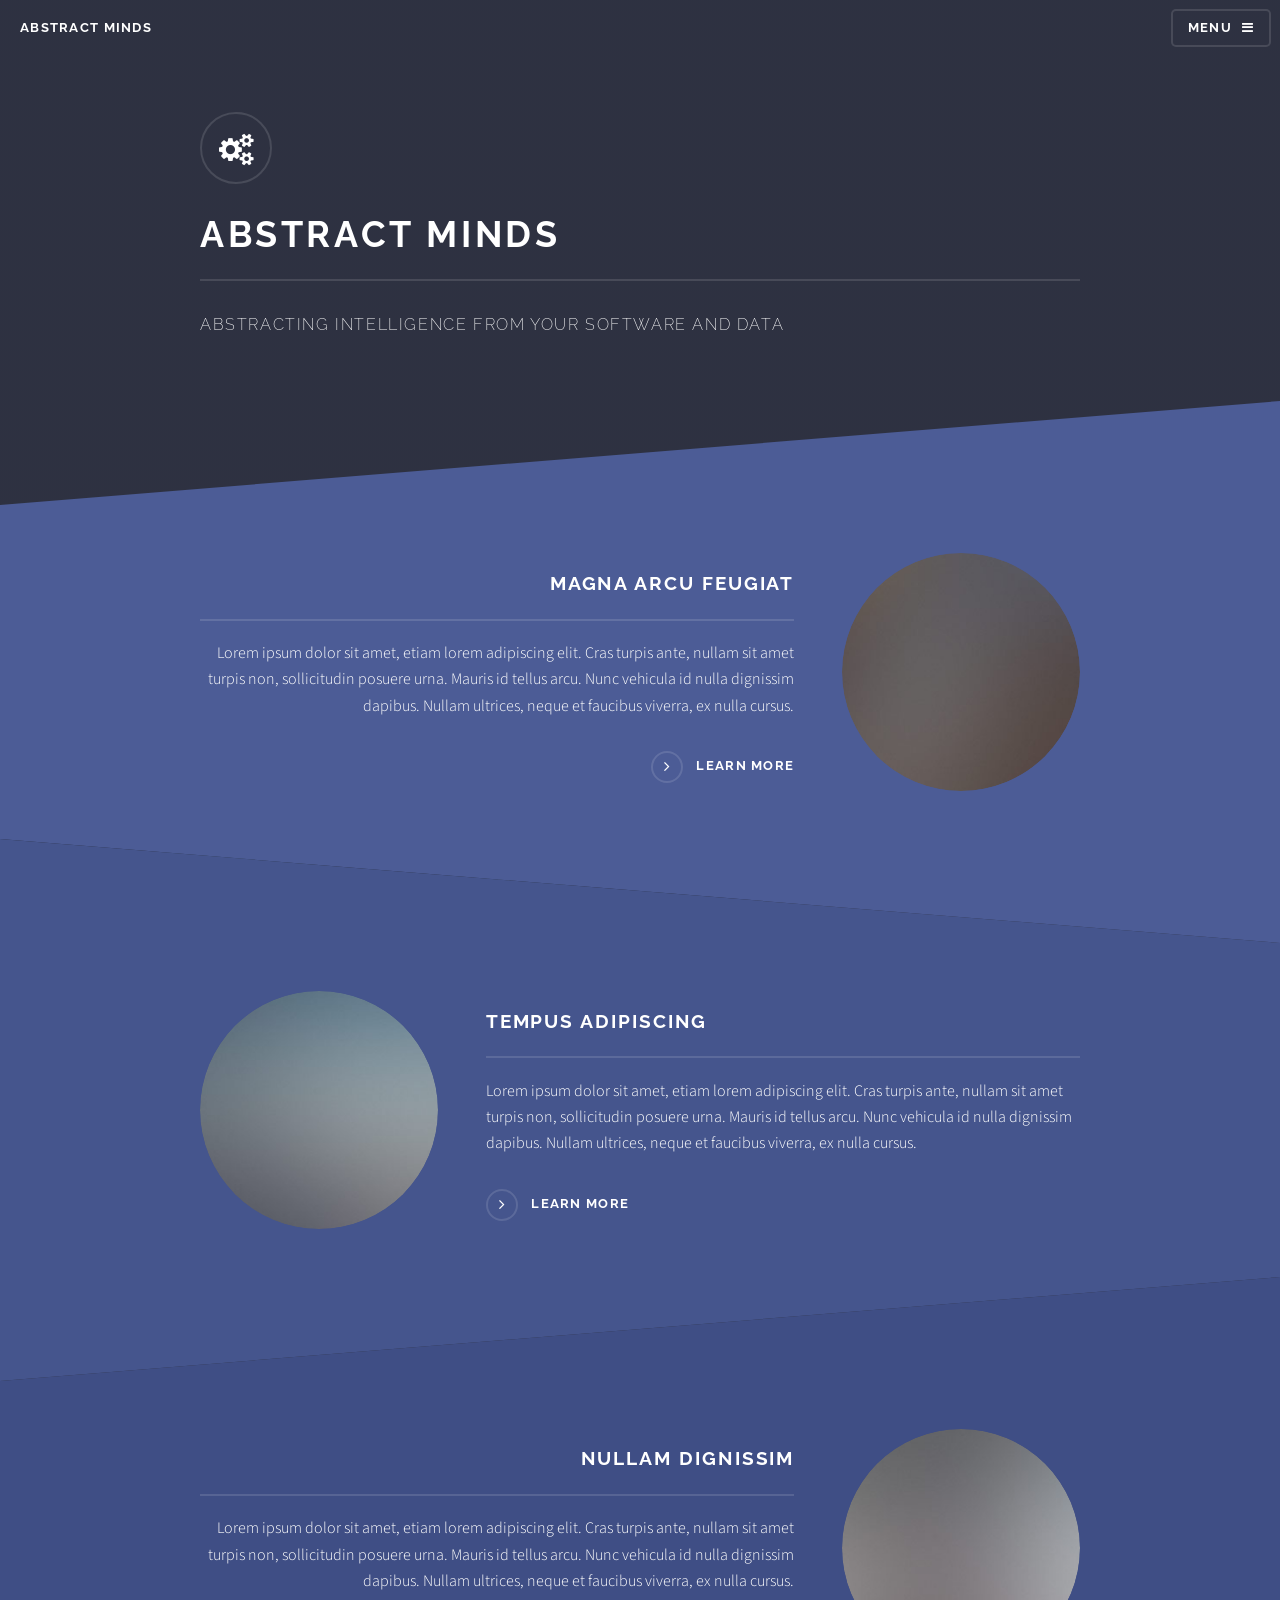
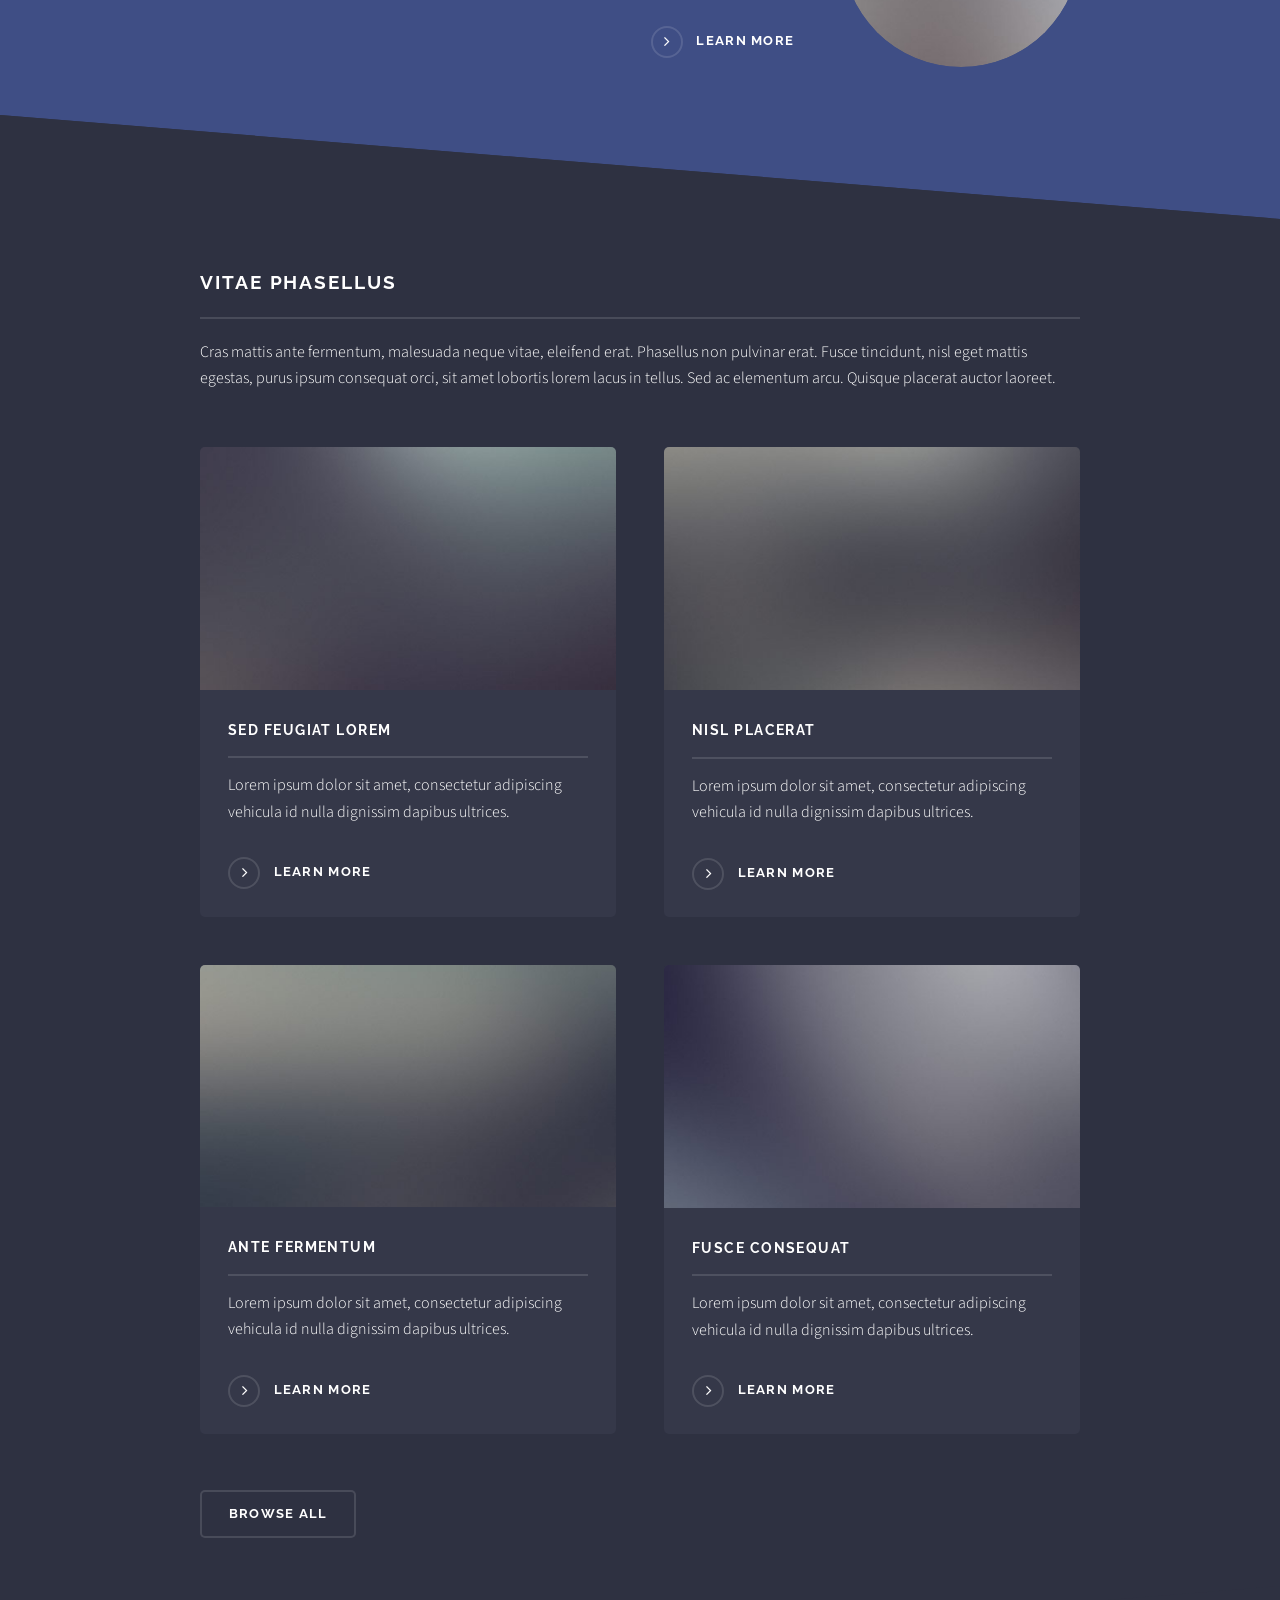
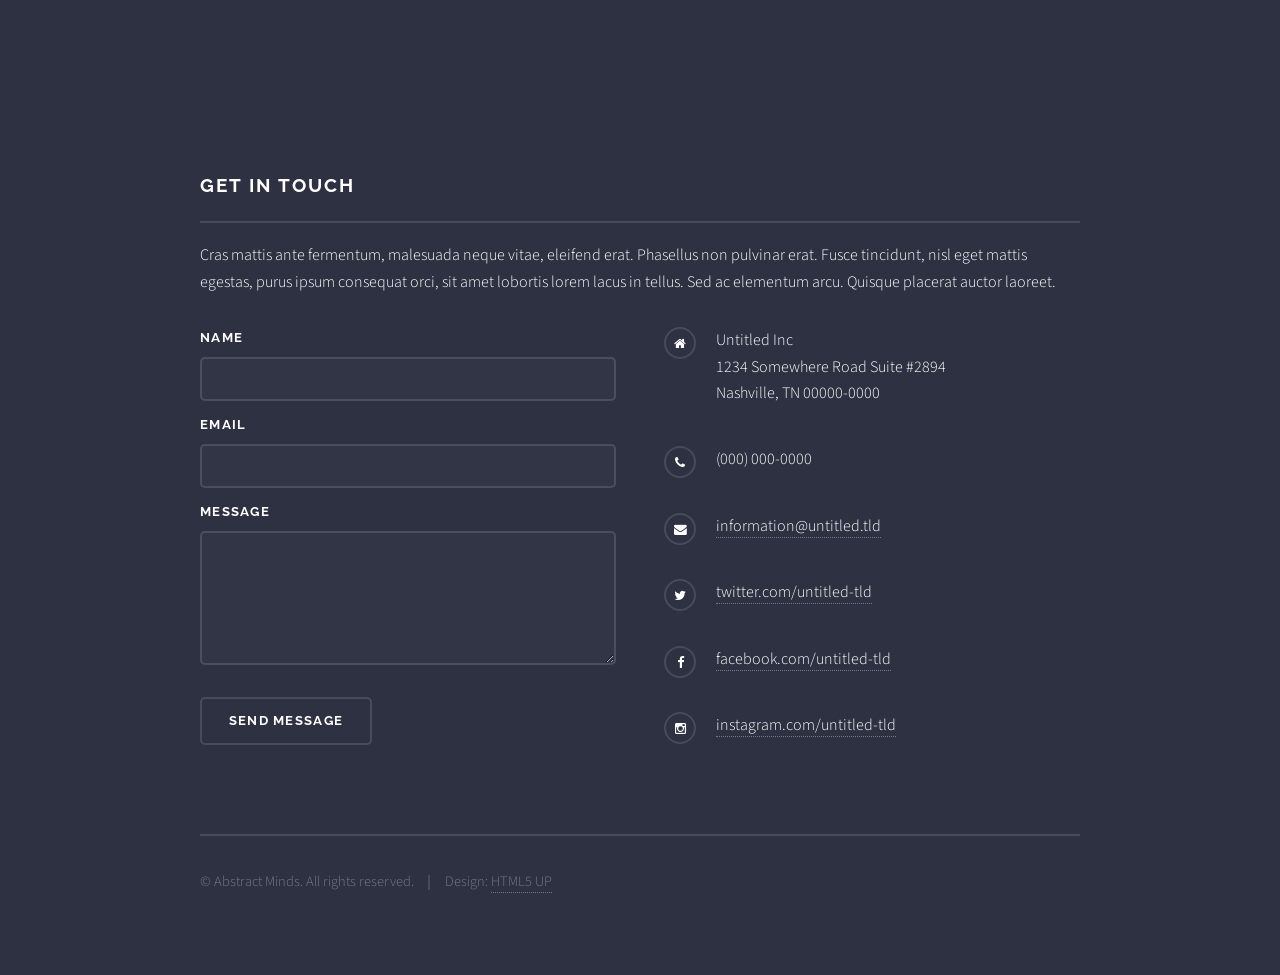
==== index.html @ 67e292e7 "Initial commit" ====
<!DOCTYPE HTML>
<html>
	<head>
		<title>Abstract Minds</title>
		<meta charset="utf-8" />
		<meta name="viewport" content="width=device-width, initial-scale=1" />
		<!--[if lte IE 8]><script src="assets/js/ie/html5shiv.js"></script><![endif]-->
		<link rel="stylesheet" href="assets/css/main.css" />
		<!--[if lte IE 9]><link rel="stylesheet" href="assets/css/ie9.css" /><![endif]-->
		<!--[if lte IE 8]><link rel="stylesheet" href="assets/css/ie8.css" /><![endif]-->
	</head>
	<body class="bg_neuro">

		<!-- Page Wrapper -->
			<div id="page-wrapper">

				<!-- Header -->
					<header id="header" class="alt">
						<h1><a href="index.html">Abstract Minds</a></h1>
						<nav>
							<a href="#menu">Menu</a>
						</nav>
					</header>

				<!-- Menu -->
					<nav id="menu">
						<div class="inner">
							<h2>Menu</h2>
							<ul class="links">
								<li><a href="index.html">Home</a></li>
								<li><a href="generic.html">Generic</a></li>
								<li><a href="elements.html">Elements</a></li>
								<li><a href="#">Log In</a></li>
								<li><a href="#">Sign Up</a></li>
							</ul>
							<a href="#" class="close">Close</a>
						</div>
					</nav>

				<!-- Banner -->
					<section id="banner">
						<div class="inner">
							<div class="logo"><span class="icon fa-cogs"></span></div>
							<h2>Abstract Minds</h2>
							<p>Abstracting intelligence from your software and data</a></p>
						</div>
					</section>

				<!-- Wrapper -->
					<section id="wrapper">

						<!-- One -->
							<section id="one" class="wrapper spotlight style1">
								<div class="inner">
									<a href="#" class="image"><img src="images/pic01.jpg" alt="" /></a>
									<div class="content">
										<h2 class="major">Magna arcu feugiat</h2>
										<p>Lorem ipsum dolor sit amet, etiam lorem adipiscing elit. Cras turpis ante, nullam sit amet turpis non, sollicitudin posuere urna. Mauris id tellus arcu. Nunc vehicula id nulla dignissim dapibus. Nullam ultrices, neque et faucibus viverra, ex nulla cursus.</p>
										<a href="#" class="special">Learn more</a>
									</div>
								</div>
							</section>

						<!-- Two -->
							<section id="two" class="wrapper alt spotlight style2">
								<div class="inner">
									<a href="#" class="image"><img src="images/pic02.jpg" alt="" /></a>
									<div class="content">
										<h2 class="major">Tempus adipiscing</h2>
										<p>Lorem ipsum dolor sit amet, etiam lorem adipiscing elit. Cras turpis ante, nullam sit amet turpis non, sollicitudin posuere urna. Mauris id tellus arcu. Nunc vehicula id nulla dignissim dapibus. Nullam ultrices, neque et faucibus viverra, ex nulla cursus.</p>
										<a href="#" class="special">Learn more</a>
									</div>
								</div>
							</section>

						<!-- Three -->
							<section id="three" class="wrapper spotlight style3">
								<div class="inner">
									<a href="#" class="image"><img src="images/pic03.jpg" alt="" /></a>
									<div class="content">
										<h2 class="major">Nullam dignissim</h2>
										<p>Lorem ipsum dolor sit amet, etiam lorem adipiscing elit. Cras turpis ante, nullam sit amet turpis non, sollicitudin posuere urna. Mauris id tellus arcu. Nunc vehicula id nulla dignissim dapibus. Nullam ultrices, neque et faucibus viverra, ex nulla cursus.</p>
										<a href="#" class="special">Learn more</a>
									</div>
								</div>
							</section>

						<!-- Four -->
							<section id="four" class="wrapper alt style1">
								<div class="inner">
									<h2 class="major">Vitae phasellus</h2>
									<p>Cras mattis ante fermentum, malesuada neque vitae, eleifend erat. Phasellus non pulvinar erat. Fusce tincidunt, nisl eget mattis egestas, purus ipsum consequat orci, sit amet lobortis lorem lacus in tellus. Sed ac elementum arcu. Quisque placerat auctor laoreet.</p>
									<section class="features">
										<article>
											<a href="#" class="image"><img src="images/pic04.jpg" alt="" /></a>
											<h3 class="major">Sed feugiat lorem</h3>
											<p>Lorem ipsum dolor sit amet, consectetur adipiscing vehicula id nulla dignissim dapibus ultrices.</p>
											<a href="#" class="special">Learn more</a>
										</article>
										<article>
											<a href="#" class="image"><img src="images/pic05.jpg" alt="" /></a>
											<h3 class="major">Nisl placerat</h3>
											<p>Lorem ipsum dolor sit amet, consectetur adipiscing vehicula id nulla dignissim dapibus ultrices.</p>
											<a href="#" class="special">Learn more</a>
										</article>
										<article>
											<a href="#" class="image"><img src="images/pic06.jpg" alt="" /></a>
											<h3 class="major">Ante fermentum</h3>
											<p>Lorem ipsum dolor sit amet, consectetur adipiscing vehicula id nulla dignissim dapibus ultrices.</p>
											<a href="#" class="special">Learn more</a>
										</article>
										<article>
											<a href="#" class="image"><img src="images/pic07.jpg" alt="" /></a>
											<h3 class="major">Fusce consequat</h3>
											<p>Lorem ipsum dolor sit amet, consectetur adipiscing vehicula id nulla dignissim dapibus ultrices.</p>
											<a href="#" class="special">Learn more</a>
										</article>
									</section>
									<ul class="actions">
										<li><a href="#" class="button">Browse All</a></li>
									</ul>
								</div>
							</section>

					</section>

				<!-- Footer -->
					<section id="footer">
						<div class="inner">
							<h2 class="major">Get in touch</h2>
							<p>Cras mattis ante fermentum, malesuada neque vitae, eleifend erat. Phasellus non pulvinar erat. Fusce tincidunt, nisl eget mattis egestas, purus ipsum consequat orci, sit amet lobortis lorem lacus in tellus. Sed ac elementum arcu. Quisque placerat auctor laoreet.</p>
							<form method="post" action="#">
								<div class="field">
									<label for="name">Name</label>
									<input type="text" name="name" id="name" />
								</div>
								<div class="field">
									<label for="email">Email</label>
									<input type="email" name="email" id="email" />
								</div>
								<div class="field">
									<label for="message">Message</label>
									<textarea name="message" id="message" rows="4"></textarea>
								</div>
								<ul class="actions">
									<li><input type="submit" value="Send Message" /></li>
								</ul>
							</form>
							<ul class="contact">
								<li class="fa-home">
									Untitled Inc<br />
									1234 Somewhere Road Suite #2894<br />
									Nashville, TN 00000-0000
								</li>
								<li class="fa-phone">(000) 000-0000</li>
								<li class="fa-envelope"><a href="#">information@untitled.tld</a></li>
								<li class="fa-twitter"><a href="#">twitter.com/untitled-tld</a></li>
								<li class="fa-facebook"><a href="#">facebook.com/untitled-tld</a></li>
								<li class="fa-instagram"><a href="#">instagram.com/untitled-tld</a></li>
							</ul>
							<ul class="copyright">
								<li>&copy; Abstract Minds. All rights reserved.</li><li>Design: <a href="http://html5up.net">HTML5 UP</a></li>
							</ul>
						</div>
					</section>

			</div>

		<!-- Scripts -->
			<script src="assets/js/skel.min.js"></script>
			<script src="assets/js/jquery.min.js"></script>
			<script src="assets/js/jquery.scrollex.min.js"></script>
			<script src="assets/js/util.js"></script>
			<!--[if lte IE 8]><script src="assets/js/ie/respond.min.js"></script><![endif]-->
			<script src="assets/js/main.js"></script>

	</body>
</html>
---- assets/css/main.css ----
@import url(font-awesome.min.css);
@import url("https://fonts.googleapis.com/css?family=Raleway:200,700|Source+Sans+Pro:300,600,300italic,600italic");

/*
	Solid State by HTML5 UP
	html5up.net | @n33co
	Free for personal and commercial use under the CCA 3.0 license (html5up.net/license)
*/

/* Reset */

	html, body, div, span, applet, object, iframe, h1, h2, h3, h4, h5, h6, p, blockquote, pre, a, abbr, acronym, address, big, cite, code, del, dfn, em, img, ins, kbd, q, s, samp, small, strike, strong, sub, sup, tt, var, b, u, i, center, dl, dt, dd, ol, ul, li, fieldset, form, label, legend, table, caption, tbody, tfoot, thead, tr, th, td, article, aside, canvas, details, embed, figure, figcaption, footer, header, hgroup, menu, nav, output, ruby, section, summary, time, mark, audio, video {
		margin: 0;
		padding: 0;
		border: 0;
		font-size: 100%;
		font: inherit;
		vertical-align: baseline;
	}

	article, aside, details, figcaption, figure, footer, header, hgroup, menu, nav, section {
		display: block;
	}

	body {
		line-height: 1;
	}

	ol, ul {
		list-style: none;
	}

	blockquote, q {
		quotes: none;
	}

	blockquote:before, blockquote:after, q:before, q:after {
		content: '';
		content: none;
	}

	table {
		border-collapse: collapse;
		border-spacing: 0;
	}

	body {
		-webkit-text-size-adjust: none;
	}

/* Box Model */

	*, *:before, *:after {
		-moz-box-sizing: border-box;
		-webkit-box-sizing: border-box;
		box-sizing: border-box;
	}

/* Grid */

	.row {
		border-bottom: solid 1px transparent;
		-moz-box-sizing: border-box;
		-webkit-box-sizing: border-box;
		box-sizing: border-box;
	}

	.row > * {
		float: left;
		-moz-box-sizing: border-box;
		-webkit-box-sizing: border-box;
		box-sizing: border-box;
	}

	.row:after, .row:before {
		content: '';
		display: block;
		clear: both;
		height: 0;
	}

	.row.uniform > * > :first-child {
		margin-top: 0;
	}

	.row.uniform > * > :last-child {
		margin-bottom: 0;
	}

	.row.\30 \25 > * {
		padding: 0 0 0 0em;
	}

	.row.\30 \25 {
		margin: 0 0 -1px 0em;
	}

	.row.uniform.\30 \25 > * {
		padding: 0em 0 0 0em;
	}

	.row.uniform.\30 \25 {
		margin: 0em 0 -1px 0em;
	}

	.row > * {
		padding: 0 0 0 1.75em;
	}

	.row {
		margin: 0 0 -1px -1.75em;
	}

	.row.uniform > * {
		padding: 1.75em 0 0 1.75em;
	}

	.row.uniform {
		margin: -1.75em 0 -1px -1.75em;
	}

	.row.\32 00\25 > * {
		padding: 0 0 0 3.5em;
	}

	.row.\32 00\25 {
		margin: 0 0 -1px -3.5em;
	}

	.row.uniform.\32 00\25 > * {
		padding: 3.5em 0 0 3.5em;
	}

	.row.uniform.\32 00\25 {
		margin: -3.5em 0 -1px -3.5em;
	}

	.row.\31 50\25 > * {
		padding: 0 0 0 2.625em;
	}

	.row.\31 50\25 {
		margin: 0 0 -1px -2.625em;
	}

	.row.uniform.\31 50\25 > * {
		padding: 2.625em 0 0 2.625em;
	}

	.row.uniform.\31 50\25 {
		margin: -2.625em 0 -1px -2.625em;
	}

	.row.\35 0\25 > * {
		padding: 0 0 0 0.875em;
	}

	.row.\35 0\25 {
		margin: 0 0 -1px -0.875em;
	}

	.row.uniform.\35 0\25 > * {
		padding: 0.875em 0 0 0.875em;
	}

	.row.uniform.\35 0\25 {
		margin: -0.875em 0 -1px -0.875em;
	}

	.row.\32 5\25 > * {
		padding: 0 0 0 0.4375em;
	}

	.row.\32 5\25 {
		margin: 0 0 -1px -0.4375em;
	}

	.row.uniform.\32 5\25 > * {
		padding: 0.4375em 0 0 0.4375em;
	}

	.row.uniform.\32 5\25 {
		margin: -0.4375em 0 -1px -0.4375em;
	}

	.\31 2u, .\31 2u\24 {
		width: 100%;
		clear: none;
		margin-left: 0;
	}

	.\31 1u, .\31 1u\24 {
		width: 91.6666666667%;
		clear: none;
		margin-left: 0;
	}

	.\31 0u, .\31 0u\24 {
		width: 83.3333333333%;
		clear: none;
		margin-left: 0;
	}

	.\39 u, .\39 u\24 {
		width: 75%;
		clear: none;
		margin-left: 0;
	}

	.\38 u, .\38 u\24 {
		width: 66.6666666667%;
		clear: none;
		margin-left: 0;
	}

	.\37 u, .\37 u\24 {
		width: 58.3333333333%;
		clear: none;
		margin-left: 0;
	}

	.\36 u, .\36 u\24 {
		width: 50%;
		clear: none;
		margin-left: 0;
	}

	.\35 u, .\35 u\24 {
		width: 41.6666666667%;
		clear: none;
		margin-left: 0;
	}

	.\34 u, .\34 u\24 {
		width: 33.3333333333%;
		clear: none;
		margin-left: 0;
	}

	.\33 u, .\33 u\24 {
		width: 25%;
		clear: none;
		margin-left: 0;
	}

	.\32 u, .\32 u\24 {
		width: 16.6666666667%;
		clear: none;
		margin-left: 0;
	}

	.\31 u, .\31 u\24 {
		width: 8.3333333333%;
		clear: none;
		margin-left: 0;
	}

	.\31 2u\24 + *,
	.\31 1u\24 + *,
	.\31 0u\24 + *,
	.\39 u\24 + *,
	.\38 u\24 + *,
	.\37 u\24 + *,
	.\36 u\24 + *,
	.\35 u\24 + *,
	.\34 u\24 + *,
	.\33 u\24 + *,
	.\32 u\24 + *,
	.\31 u\24 + * {
		clear: left;
	}

	.\-11u {
		margin-left: 91.66667%;
	}

	.\-10u {
		margin-left: 83.33333%;
	}

	.\-9u {
		margin-left: 75%;
	}

	.\-8u {
		margin-left: 66.66667%;
	}

	.\-7u {
		margin-left: 58.33333%;
	}

	.\-6u {
		margin-left: 50%;
	}

	.\-5u {
		margin-left: 41.66667%;
	}

	.\-4u {
		margin-left: 33.33333%;
	}

	.\-3u {
		margin-left: 25%;
	}

	.\-2u {
		margin-left: 16.66667%;
	}

	.\-1u {
		margin-left: 8.33333%;
	}

	@media screen and (max-width: 1680px) {

		.row > * {
			padding: 0 0 0 1.75em;
		}

		.row {
			margin: 0 0 -1px -1.75em;
		}

		.row.uniform > * {
			padding: 1.75em 0 0 1.75em;
		}

		.row.uniform {
			margin: -1.75em 0 -1px -1.75em;
		}

		.row.\32 00\25 > * {
			padding: 0 0 0 3.5em;
		}

		.row.\32 00\25 {
			margin: 0 0 -1px -3.5em;
		}

		.row.uniform.\32 00\25 > * {
			padding: 3.5em 0 0 3.5em;
		}

		.row.uniform.\32 00\25 {
			margin: -3.5em 0 -1px -3.5em;
		}

		.row.\31 50\25 > * {
			padding: 0 0 0 2.625em;
		}

		.row.\31 50\25 {
			margin: 0 0 -1px -2.625em;
		}

		.row.uniform.\31 50\25 > * {
			padding: 2.625em 0 0 2.625em;
		}

		.row.uniform.\31 50\25 {
			margin: -2.625em 0 -1px -2.625em;
		}

		.row.\35 0\25 > * {
			padding: 0 0 0 0.875em;
		}

		.row.\35 0\25 {
			margin: 0 0 -1px -0.875em;
		}

		.row.uniform.\35 0\25 > * {
			padding: 0.875em 0 0 0.875em;
		}

		.row.uniform.\35 0\25 {
			margin: -0.875em 0 -1px -0.875em;
		}

		.row.\32 5\25 > * {
			padding: 0 0 0 0.4375em;
		}

		.row.\32 5\25 {
			margin: 0 0 -1px -0.4375em;
		}

		.row.uniform.\32 5\25 > * {
			padding: 0.4375em 0 0 0.4375em;
		}

		.row.uniform.\32 5\25 {
			margin: -0.4375em 0 -1px -0.4375em;
		}

		.\31 2u\28xlarge\29, .\31 2u\24\28xlarge\29 {
			width: 100%;
			clear: none;
			margin-left: 0;
		}

		.\31 1u\28xlarge\29, .\31 1u\24\28xlarge\29 {
			width: 91.6666666667%;
			clear: none;
			margin-left: 0;
		}

		.\31 0u\28xlarge\29, .\31 0u\24\28xlarge\29 {
			width: 83.3333333333%;
			clear: none;
			margin-left: 0;
		}

		.\39 u\28xlarge\29, .\39 u\24\28xlarge\29 {
			width: 75%;
			clear: none;
			margin-left: 0;
		}

		.\38 u\28xlarge\29, .\38 u\24\28xlarge\29 {
			width: 66.6666666667%;
			clear: none;
			margin-left: 0;
		}

		.\37 u\28xlarge\29, .\37 u\24\28xlarge\29 {
			width: 58.3333333333%;
			clear: none;
			margin-left: 0;
		}

		.\36 u\28xlarge\29, .\36 u\24\28xlarge\29 {
			width: 50%;
			clear: none;
			margin-left: 0;
		}

		.\35 u\28xlarge\29, .\35 u\24\28xlarge\29 {
			width: 41.6666666667%;
			clear: none;
			margin-left: 0;
		}

		.\34 u\28xlarge\29, .\34 u\24\28xlarge\29 {
			width: 33.3333333333%;
			clear: none;
			margin-left: 0;
		}

		.\33 u\28xlarge\29, .\33 u\24\28xlarge\29 {
			width: 25%;
			clear: none;
			margin-left: 0;
		}

		.\32 u\28xlarge\29, .\32 u\24\28xlarge\29 {
			width: 16.6666666667%;
			clear: none;
			margin-left: 0;
		}

		.\31 u\28xlarge\29, .\31 u\24\28xlarge\29 {
			width: 8.3333333333%;
			clear: none;
			margin-left: 0;
		}

		.\31 2u\24\28xlarge\29 + *,
		.\31 1u\24\28xlarge\29 + *,
		.\31 0u\24\28xlarge\29 + *,
		.\39 u\24\28xlarge\29 + *,
		.\38 u\24\28xlarge\29 + *,
		.\37 u\24\28xlarge\29 + *,
		.\36 u\24\28xlarge\29 + *,
		.\35 u\24\28xlarge\29 + *,
		.\34 u\24\28xlarge\29 + *,
		.\33 u\24\28xlarge\29 + *,
		.\32 u\24\28xlarge\29 + *,
		.\31 u\24\28xlarge\29 + * {
			clear: left;
		}

		.\-11u\28xlarge\29 {
			margin-left: 91.66667%;
		}

		.\-10u\28xlarge\29 {
			margin-left: 83.33333%;
		}

		.\-9u\28xlarge\29 {
			margin-left: 75%;
		}

		.\-8u\28xlarge\29 {
			margin-left: 66.66667%;
		}

		.\-7u\28xlarge\29 {
			margin-left: 58.33333%;
		}

		.\-6u\28xlarge\29 {
			margin-left: 50%;
		}

		.\-5u\28xlarge\29 {
			margin-left: 41.66667%;
		}

		.\-4u\28xlarge\29 {
			margin-left: 33.33333%;
		}

		.\-3u\28xlarge\29 {
			margin-left: 25%;
		}

		.\-2u\28xlarge\29 {
			margin-left: 16.66667%;
		}

		.\-1u\28xlarge\29 {
			margin-left: 8.33333%;
		}

	}

	@media screen and (max-width: 1280px) {

		.row > * {
			padding: 0 0 0 1.75em;
		}

		.row {
			margin: 0 0 -1px -1.75em;
		}

		.row.uniform > * {
			padding: 1.75em 0 0 1.75em;
		}

		.row.uniform {
			margin: -1.75em 0 -1px -1.75em;
		}

		.row.\32 00\25 > * {
			padding: 0 0 0 3.5em;
		}

		.row.\32 00\25 {
			margin: 0 0 -1px -3.5em;
		}

		.row.uniform.\32 00\25 > * {
			padding: 3.5em 0 0 3.5em;
		}

		.row.uniform.\32 00\25 {
			margin: -3.5em 0 -1px -3.5em;
		}

		.row.\31 50\25 > * {
			padding: 0 0 0 2.625em;
		}

		.row.\31 50\25 {
			margin: 0 0 -1px -2.625em;
		}

		.row.uniform.\31 50\25 > * {
			padding: 2.625em 0 0 2.625em;
		}

		.row.uniform.\31 50\25 {
			margin: -2.625em 0 -1px -2.625em;
		}

		.row.\35 0\25 > * {
			padding: 0 0 0 0.875em;
		}

		.row.\35 0\25 {
			margin: 0 0 -1px -0.875em;
		}

		.row.uniform.\35 0\25 > * {
			padding: 0.875em 0 0 0.875em;
		}

		.row.uniform.\35 0\25 {
			margin: -0.875em 0 -1px -0.875em;
		}

		.row.\32 5\25 > * {
			padding: 0 0 0 0.4375em;
		}

		.row.\32 5\25 {
			margin: 0 0 -1px -0.4375em;
		}

		.row.uniform.\32 5\25 > * {
			padding: 0.4375em 0 0 0.4375em;
		}

		.row.uniform.\32 5\25 {
			margin: -0.4375em 0 -1px -0.4375em;
		}

		.\31 2u\28large\29, .\31 2u\24\28large\29 {
			width: 100%;
			clear: none;
			margin-left: 0;
		}

		.\31 1u\28large\29, .\31 1u\24\28large\29 {
			width: 91.6666666667%;
			clear: none;
			margin-left: 0;
		}

		.\31 0u\28large\29, .\31 0u\24\28large\29 {
			width: 83.3333333333%;
			clear: none;
			margin-left: 0;
		}

		.\39 u\28large\29, .\39 u\24\28large\29 {
			width: 75%;
			clear: none;
			margin-left: 0;
		}

		.\38 u\28large\29, .\38 u\24\28large\29 {
			width: 66.6666666667%;
			clear: none;
			margin-left: 0;
		}

		.\37 u\28large\29, .\37 u\24\28large\29 {
			width: 58.3333333333%;
			clear: none;
			margin-left: 0;
		}

		.\36 u\28large\29, .\36 u\24\28large\29 {
			width: 50%;
			clear: none;
			margin-left: 0;
		}

		.\35 u\28large\29, .\35 u\24\28large\29 {
			width: 41.6666666667%;
			clear: none;
			margin-left: 0;
		}

		.\34 u\28large\29, .\34 u\24\28large\29 {
			width: 33.3333333333%;
			clear: none;
			margin-left: 0;
		}

		.\33 u\28large\29, .\33 u\24\28large\29 {
			width: 25%;
			clear: none;
			margin-left: 0;
		}

		.\32 u\28large\29, .\32 u\24\28large\29 {
			width: 16.6666666667%;
			clear: none;
			margin-left: 0;
		}

		.\31 u\28large\29, .\31 u\24\28large\29 {
			width: 8.3333333333%;
			clear: none;
			margin-left: 0;
		}

		.\31 2u\24\28large\29 + *,
		.\31 1u\24\28large\29 + *,
		.\31 0u\24\28large\29 + *,
		.\39 u\24\28large\29 + *,
		.\38 u\24\28large\29 + *,
		.\37 u\24\28large\29 + *,
		.\36 u\24\28large\29 + *,
		.\35 u\24\28large\29 + *,
		.\34 u\24\28large\29 + *,
		.\33 u\24\28large\29 + *,
		.\32 u\24\28large\29 + *,
		.\31 u\24\28large\29 + * {
			clear: left;
		}

		.\-11u\28large\29 {
			margin-left: 91.66667%;
		}

		.\-10u\28large\29 {
			margin-left: 83.33333%;
		}

		.\-9u\28large\29 {
			margin-left: 75%;
		}

		.\-8u\28large\29 {
			margin-left: 66.66667%;
		}

		.\-7u\28large\29 {
			margin-left: 58.33333%;
		}

		.\-6u\28large\29 {
			margin-left: 50%;
		}

		.\-5u\28large\29 {
			margin-left: 41.66667%;
		}

		.\-4u\28large\29 {
			margin-left: 33.33333%;
		}

		.\-3u\28large\29 {
			margin-left: 25%;
		}

		.\-2u\28large\29 {
			margin-left: 16.66667%;
		}

		.\-1u\28large\29 {
			margin-left: 8.33333%;
		}

	}

	@media screen and (max-width: 980px) {

		.row > * {
			padding: 0 0 0 1.75em;
		}

		.row {
			margin: 0 0 -1px -1.75em;
		}

		.row.uniform > * {
			padding: 1.75em 0 0 1.75em;
		}

		.row.uniform {
			margin: -1.75em 0 -1px -1.75em;
		}

		.row.\32 00\25 > * {
			padding: 0 0 0 3.5em;
		}

		.row.\32 00\25 {
			margin: 0 0 -1px -3.5em;
		}

		.row.uniform.\32 00\25 > * {
			padding: 3.5em 0 0 3.5em;
		}

		.row.uniform.\32 00\25 {
			margin: -3.5em 0 -1px -3.5em;
		}

		.row.\31 50\25 > * {
			padding: 0 0 0 2.625em;
		}

		.row.\31 50\25 {
			margin: 0 0 -1px -2.625em;
		}

		.row.uniform.\31 50\25 > * {
			padding: 2.625em 0 0 2.625em;
		}

		.row.uniform.\31 50\25 {
			margin: -2.625em 0 -1px -2.625em;
		}

		.row.\35 0\25 > * {
			padding: 0 0 0 0.875em;
		}

		.row.\35 0\25 {
			margin: 0 0 -1px -0.875em;
		}

		.row.uniform.\35 0\25 > * {
			padding: 0.875em 0 0 0.875em;
		}

		.row.uniform.\35 0\25 {
			margin: -0.875em 0 -1px -0.875em;
		}

		.row.\32 5\25 > * {
			padding: 0 0 0 0.4375em;
		}

		.row.\32 5\25 {
			margin: 0 0 -1px -0.4375em;
		}

		.row.uniform.\32 5\25 > * {
			padding: 0.4375em 0 0 0.4375em;
		}

		.row.uniform.\32 5\25 {
			margin: -0.4375em 0 -1px -0.4375em;
		}

		.\31 2u\28medium\29, .\31 2u\24\28medium\29 {
			width: 100%;
			clear: none;
			margin-left: 0;
		}

		.\31 1u\28medium\29, .\31 1u\24\28medium\29 {
			width: 91.6666666667%;
			clear: none;
			margin-left: 0;
		}

		.\31 0u\28medium\29, .\31 0u\24\28medium\29 {
			width: 83.3333333333%;
			clear: none;
			margin-left: 0;
		}

		.\39 u\28medium\29, .\39 u\24\28medium\29 {
			width: 75%;
			clear: none;
			margin-left: 0;
		}

		.\38 u\28medium\29, .\38 u\24\28medium\29 {
			width: 66.6666666667%;
			clear: none;
			margin-left: 0;
		}

		.\37 u\28medium\29, .\37 u\24\28medium\29 {
			width: 58.3333333333%;
			clear: none;
			margin-left: 0;
		}

		.\36 u\28medium\29, .\36 u\24\28medium\29 {
			width: 50%;
			clear: none;
			margin-left: 0;
		}

		.\35 u\28medium\29, .\35 u\24\28medium\29 {
			width: 41.6666666667%;
			clear: none;
			margin-left: 0;
		}

		.\34 u\28medium\29, .\34 u\24\28medium\29 {
			width: 33.3333333333%;
			clear: none;
			margin-left: 0;
		}

		.\33 u\28medium\29, .\33 u\24\28medium\29 {
			width: 25%;
			clear: none;
			margin-left: 0;
		}

		.\32 u\28medium\29, .\32 u\24\28medium\29 {
			width: 16.6666666667%;
			clear: none;
			margin-left: 0;
		}

		.\31 u\28medium\29, .\31 u\24\28medium\29 {
			width: 8.3333333333%;
			clear: none;
			margin-left: 0;
		}

		.\31 2u\24\28medium\29 + *,
		.\31 1u\24\28medium\29 + *,
		.\31 0u\24\28medium\29 + *,
		.\39 u\24\28medium\29 + *,
		.\38 u\24\28medium\29 + *,
		.\37 u\24\28medium\29 + *,
		.\36 u\24\28medium\29 + *,
		.\35 u\24\28medium\29 + *,
		.\34 u\24\28medium\29 + *,
		.\33 u\24\28medium\29 + *,
		.\32 u\24\28medium\29 + *,
		.\31 u\24\28medium\29 + * {
			clear: left;
		}

		.\-11u\28medium\29 {
			margin-left: 91.66667%;
		}

		.\-10u\28medium\29 {
			margin-left: 83.33333%;
		}

		.\-9u\28medium\29 {
			margin-left: 75%;
		}

		.\-8u\28medium\29 {
			margin-left: 66.66667%;
		}

		.\-7u\28medium\29 {
			margin-left: 58.33333%;
		}

		.\-6u\28medium\29 {
			margin-left: 50%;
		}

		.\-5u\28medium\29 {
			margin-left: 41.66667%;
		}

		.\-4u\28medium\29 {
			margin-left: 33.33333%;
		}

		.\-3u\28medium\29 {
			margin-left: 25%;
		}

		.\-2u\28medium\29 {
			margin-left: 16.66667%;
		}

		.\-1u\28medium\29 {
			margin-left: 8.33333%;
		}

	}

	@media screen and (max-width: 736px) {

		.row > * {
			padding: 0 0 0 1.25em;
		}

		.row {
			margin: 0 0 -1px -1.25em;
		}

		.row.uniform > * {
			padding: 1.25em 0 0 1.25em;
		}

		.row.uniform {
			margin: -1.25em 0 -1px -1.25em;
		}

		.row.\32 00\25 > * {
			padding: 0 0 0 2.5em;
		}

		.row.\32 00\25 {
			margin: 0 0 -1px -2.5em;
		}

		.row.uniform.\32 00\25 > * {
			padding: 2.5em 0 0 2.5em;
		}

		.row.uniform.\32 00\25 {
			margin: -2.5em 0 -1px -2.5em;
		}

		.row.\31 50\25 > * {
			padding: 0 0 0 1.875em;
		}

		.row.\31 50\25 {
			margin: 0 0 -1px -1.875em;
		}

		.row.uniform.\31 50\25 > * {
			padding: 1.875em 0 0 1.875em;
		}

		.row.uniform.\31 50\25 {
			margin: -1.875em 0 -1px -1.875em;
		}

		.row.\35 0\25 > * {
			padding: 0 0 0 0.625em;
		}

		.row.\35 0\25 {
			margin: 0 0 -1px -0.625em;
		}

		.row.uniform.\35 0\25 > * {
			padding: 0.625em 0 0 0.625em;
		}

		.row.uniform.\35 0\25 {
			margin: -0.625em 0 -1px -0.625em;
		}

		.row.\32 5\25 > * {
			padding: 0 0 0 0.3125em;
		}

		.row.\32 5\25 {
			margin: 0 0 -1px -0.3125em;
		}

		.row.uniform.\32 5\25 > * {
			padding: 0.3125em 0 0 0.3125em;
		}

		.row.uniform.\32 5\25 {
			margin: -0.3125em 0 -1px -0.3125em;
		}

		.\31 2u\28small\29, .\31 2u\24\28small\29 {
			width: 100%;
			clear: none;
			margin-left: 0;
		}

		.\31 1u\28small\29, .\31 1u\24\28small\29 {
			width: 91.6666666667%;
			clear: none;
			margin-left: 0;
		}

		.\31 0u\28small\29, .\31 0u\24\28small\29 {
			width: 83.3333333333%;
			clear: none;
			margin-left: 0;
		}

		.\39 u\28small\29, .\39 u\24\28small\29 {
			width: 75%;
			clear: none;
			margin-left: 0;
		}

		.\38 u\28small\29, .\38 u\24\28small\29 {
			width: 66.6666666667%;
			clear: none;
			margin-left: 0;
		}

		.\37 u\28small\29, .\37 u\24\28small\29 {
			width: 58.3333333333%;
			clear: none;
			margin-left: 0;
		}

		.\36 u\28small\29, .\36 u\24\28small\29 {
			width: 50%;
			clear: none;
			margin-left: 0;
		}

		.\35 u\28small\29, .\35 u\24\28small\29 {
			width: 41.6666666667%;
			clear: none;
			margin-left: 0;
		}

		.\34 u\28small\29, .\34 u\24\28small\29 {
			width: 33.3333333333%;
			clear: none;
			margin-left: 0;
		}

		.\33 u\28small\29, .\33 u\24\28small\29 {
			width: 25%;
			clear: none;
			margin-left: 0;
		}

		.\32 u\28small\29, .\32 u\24\28small\29 {
			width: 16.6666666667%;
			clear: none;
			margin-left: 0;
		}

		.\31 u\28small\29, .\31 u\24\28small\29 {
			width: 8.3333333333%;
			clear: none;
			margin-left: 0;
		}

		.\31 2u\24\28small\29 + *,
		.\31 1u\24\28small\29 + *,
		.\31 0u\24\28small\29 + *,
		.\39 u\24\28small\29 + *,
		.\38 u\24\28small\29 + *,
		.\37 u\24\28small\29 + *,
		.\36 u\24\28small\29 + *,
		.\35 u\24\28small\29 + *,
		.\34 u\24\28small\29 + *,
		.\33 u\24\28small\29 + *,
		.\32 u\24\28small\29 + *,
		.\31 u\24\28small\29 + * {
			clear: left;
		}

		.\-11u\28small\29 {
			margin-left: 91.66667%;
		}

		.\-10u\28small\29 {
			margin-left: 83.33333%;
		}

		.\-9u\28small\29 {
			margin-left: 75%;
		}

		.\-8u\28small\29 {
			margin-left: 66.66667%;
		}

		.\-7u\28small\29 {
			margin-left: 58.33333%;
		}

		.\-6u\28small\29 {
			margin-left: 50%;
		}

		.\-5u\28small\29 {
			margin-left: 41.66667%;
		}

		.\-4u\28small\29 {
			margin-left: 33.33333%;
		}

		.\-3u\28small\29 {
			margin-left: 25%;
		}

		.\-2u\28small\29 {
			margin-left: 16.66667%;
		}

		.\-1u\28small\29 {
			margin-left: 8.33333%;
		}

	}

	@media screen and (max-width: 640px) {

		.row > * {
			padding: 0 0 0 1.25em;
		}

		.row {
			margin: 0 0 -1px -1.25em;
		}

		.row.uniform > * {
			padding: 1.25em 0 0 1.25em;
		}

		.row.uniform {
			margin: -1.25em 0 -1px -1.25em;
		}

		.row.\32 00\25 > * {
			padding: 0 0 0 2.5em;
		}

		.row.\32 00\25 {
			margin: 0 0 -1px -2.5em;
		}

		.row.uniform.\32 00\25 > * {
			padding: 2.5em 0 0 2.5em;
		}

		.row.uniform.\32 00\25 {
			margin: -2.5em 0 -1px -2.5em;
		}

		.row.\31 50\25 > * {
			padding: 0 0 0 1.875em;
		}

		.row.\31 50\25 {
			margin: 0 0 -1px -1.875em;
		}

		.row.uniform.\31 50\25 > * {
			padding: 1.875em 0 0 1.875em;
		}

		.row.uniform.\31 50\25 {
			margin: -1.875em 0 -1px -1.875em;
		}

		.row.\35 0\25 > * {
			padding: 0 0 0 0.625em;
		}

		.row.\35 0\25 {
			margin: 0 0 -1px -0.625em;
		}

		.row.uniform.\35 0\25 > * {
			padding: 0.625em 0 0 0.625em;
		}

		.row.uniform.\35 0\25 {
			margin: -0.625em 0 -1px -0.625em;
		}

		.row.\32 5\25 > * {
			padding: 0 0 0 0.3125em;
		}

		.row.\32 5\25 {
			margin: 0 0 -1px -0.3125em;
		}

		.row.uniform.\32 5\25 > * {
			padding: 0.3125em 0 0 0.3125em;
		}

		.row.uniform.\32 5\25 {
			margin: -0.3125em 0 -1px -0.3125em;
		}

		.\31 2u\28xsmall\29, .\31 2u\24\28xsmall\29 {
			width: 100%;
			clear: none;
			margin-left: 0;
		}

		.\31 1u\28xsmall\29, .\31 1u\24\28xsmall\29 {
			width: 91.6666666667%;
			clear: none;
			margin-left: 0;
		}

		.\31 0u\28xsmall\29, .\31 0u\24\28xsmall\29 {
			width: 83.3333333333%;
			clear: none;
			margin-left: 0;
		}

		.\39 u\28xsmall\29, .\39 u\24\28xsmall\29 {
			width: 75%;
			clear: none;
			margin-left: 0;
		}

		.\38 u\28xsmall\29, .\38 u\24\28xsmall\29 {
			width: 66.6666666667%;
			clear: none;
			margin-left: 0;
		}

		.\37 u\28xsmall\29, .\37 u\24\28xsmall\29 {
			width: 58.3333333333%;
			clear: none;
			margin-left: 0;
		}

		.\36 u\28xsmall\29, .\36 u\24\28xsmall\29 {
			width: 50%;
			clear: none;
			margin-left: 0;
		}

		.\35 u\28xsmall\29, .\35 u\24\28xsmall\29 {
			width: 41.6666666667%;
			clear: none;
			margin-left: 0;
		}

		.\34 u\28xsmall\29, .\34 u\24\28xsmall\29 {
			width: 33.3333333333%;
			clear: none;
			margin-left: 0;
		}

		.\33 u\28xsmall\29, .\33 u\24\28xsmall\29 {
			width: 25%;
			clear: none;
			margin-left: 0;
		}

		.\32 u\28xsmall\29, .\32 u\24\28xsmall\29 {
			width: 16.6666666667%;
			clear: none;
			margin-left: 0;
		}

		.\31 u\28xsmall\29, .\31 u\24\28xsmall\29 {
			width: 8.3333333333%;
			clear: none;
			margin-left: 0;
		}

		.\31 2u\24\28xsmall\29 + *,
		.\31 1u\24\28xsmall\29 + *,
		.\31 0u\24\28xsmall\29 + *,
		.\39 u\24\28xsmall\29 + *,
		.\38 u\24\28xsmall\29 + *,
		.\37 u\24\28xsmall\29 + *,
		.\36 u\24\28xsmall\29 + *,
		.\35 u\24\28xsmall\29 + *,
		.\34 u\24\28xsmall\29 + *,
		.\33 u\24\28xsmall\29 + *,
		.\32 u\24\28xsmall\29 + *,
		.\31 u\24\28xsmall\29 + * {
			clear: left;
		}

		.\-11u\28xsmall\29 {
			margin-left: 91.66667%;
		}

		.\-10u\28xsmall\29 {
			margin-left: 83.33333%;
		}

		.\-9u\28xsmall\29 {
			margin-left: 75%;
		}

		.\-8u\28xsmall\29 {
			margin-left: 66.66667%;
		}

		.\-7u\28xsmall\29 {
			margin-left: 58.33333%;
		}

		.\-6u\28xsmall\29 {
			margin-left: 50%;
		}

		.\-5u\28xsmall\29 {
			margin-left: 41.66667%;
		}

		.\-4u\28xsmall\29 {
			margin-left: 33.33333%;
		}

		.\-3u\28xsmall\29 {
			margin-left: 25%;
		}

		.\-2u\28xsmall\29 {
			margin-left: 16.66667%;
		}

		.\-1u\28xsmall\29 {
			margin-left: 8.33333%;
		}

	}

	@media screen and (max-width: 360px) {

		.row > * {
			padding: 0 0 0 1.25em;
		}

		.row {
			margin: 0 0 -1px -1.25em;
		}

		.row.uniform > * {
			padding: 1.25em 0 0 1.25em;
		}

		.row.uniform {
			margin: -1.25em 0 -1px -1.25em;
		}

		.row.\32 00\25 > * {
			padding: 0 0 0 2.5em;
		}

		.row.\32 00\25 {
			margin: 0 0 -1px -2.5em;
		}

		.row.uniform.\32 00\25 > * {
			padding: 2.5em 0 0 2.5em;
		}

		.row.uniform.\32 00\25 {
			margin: -2.5em 0 -1px -2.5em;
		}

		.row.\31 50\25 > * {
			padding: 0 0 0 1.875em;
		}

		.row.\31 50\25 {
			margin: 0 0 -1px -1.875em;
		}

		.row.uniform.\31 50\25 > * {
			padding: 1.875em 0 0 1.875em;
		}

		.row.uniform.\31 50\25 {
			margin: -1.875em 0 -1px -1.875em;
		}

		.row.\35 0\25 > * {
			padding: 0 0 0 0.625em;
		}

		.row.\35 0\25 {
			margin: 0 0 -1px -0.625em;
		}

		.row.uniform.\35 0\25 > * {
			padding: 0.625em 0 0 0.625em;
		}

		.row.uniform.\35 0\25 {
			margin: -0.625em 0 -1px -0.625em;
		}

		.row.\32 5\25 > * {
			padding: 0 0 0 0.3125em;
		}

		.row.\32 5\25 {
			margin: 0 0 -1px -0.3125em;
		}

		.row.uniform.\32 5\25 > * {
			padding: 0.3125em 0 0 0.3125em;
		}

		.row.uniform.\32 5\25 {
			margin: -0.3125em 0 -1px -0.3125em;
		}

		.\31 2u\28xxsmall\29, .\31 2u\24\28xxsmall\29 {
			width: 100%;
			clear: none;
			margin-left: 0;
		}

		.\31 1u\28xxsmall\29, .\31 1u\24\28xxsmall\29 {
			width: 91.6666666667%;
			clear: none;
			margin-left: 0;
		}

		.\31 0u\28xxsmall\29, .\31 0u\24\28xxsmall\29 {
			width: 83.3333333333%;
			clear: none;
			margin-left: 0;
		}

		.\39 u\28xxsmall\29, .\39 u\24\28xxsmall\29 {
			width: 75%;
			clear: none;
			margin-left: 0;
		}

		.\38 u\28xxsmall\29, .\38 u\24\28xxsmall\29 {
			width: 66.6666666667%;
			clear: none;
			margin-left: 0;
		}

		.\37 u\28xxsmall\29, .\37 u\24\28xxsmall\29 {
			width: 58.3333333333%;
			clear: none;
			margin-left: 0;
		}

		.\36 u\28xxsmall\29, .\36 u\24\28xxsmall\29 {
			width: 50%;
			clear: none;
			margin-left: 0;
		}

		.\35 u\28xxsmall\29, .\35 u\24\28xxsmall\29 {
			width: 41.6666666667%;
			clear: none;
			margin-left: 0;
		}

		.\34 u\28xxsmall\29, .\34 u\24\28xxsmall\29 {
			width: 33.3333333333%;
			clear: none;
			margin-left: 0;
		}

		.\33 u\28xxsmall\29, .\33 u\24\28xxsmall\29 {
			width: 25%;
			clear: none;
			margin-left: 0;
		}

		.\32 u\28xxsmall\29, .\32 u\24\28xxsmall\29 {
			width: 16.6666666667%;
			clear: none;
			margin-left: 0;
		}

		.\31 u\28xxsmall\29, .\31 u\24\28xxsmall\29 {
			width: 8.3333333333%;
			clear: none;
			margin-left: 0;
		}

		.\31 2u\24\28xxsmall\29 + *,
		.\31 1u\24\28xxsmall\29 + *,
		.\31 0u\24\28xxsmall\29 + *,
		.\39 u\24\28xxsmall\29 + *,
		.\38 u\24\28xxsmall\29 + *,
		.\37 u\24\28xxsmall\29 + *,
		.\36 u\24\28xxsmall\29 + *,
		.\35 u\24\28xxsmall\29 + *,
		.\34 u\24\28xxsmall\29 + *,
		.\33 u\24\28xxsmall\29 + *,
		.\32 u\24\28xxsmall\29 + *,
		.\31 u\24\28xxsmall\29 + * {
			clear: left;
		}

		.\-11u\28xxsmall\29 {
			margin-left: 91.66667%;
		}

		.\-10u\28xxsmall\29 {
			margin-left: 83.33333%;
		}

		.\-9u\28xxsmall\29 {
			margin-left: 75%;
		}

		.\-8u\28xxsmall\29 {
			margin-left: 66.66667%;
		}

		.\-7u\28xxsmall\29 {
			margin-left: 58.33333%;
		}

		.\-6u\28xxsmall\29 {
			margin-left: 50%;
		}

		.\-5u\28xxsmall\29 {
			margin-left: 41.66667%;
		}

		.\-4u\28xxsmall\29 {
			margin-left: 33.33333%;
		}

		.\-3u\28xxsmall\29 {
			margin-left: 25%;
		}

		.\-2u\28xxsmall\29 {
			margin-left: 16.66667%;
		}

		.\-1u\28xxsmall\29 {
			margin-left: 8.33333%;
		}

	}

/* Basic */

	@-ms-viewport {
		width: device-width;
	}

	body {
		-ms-overflow-style: scrollbar;
	}

	@media screen and (max-width: 640px) {

		html, body {
			min-width: 320px;
		}

	}

	body {
		background-color: #2e3141;
		background-image: linear-gradient(to top, rgba(46, 49, 65, 0.8), rgba(46, 49, 65, 0.8)), url("../../images/bg.jpg");
		background-size: auto, cover;
		background-attachment: fixed, fixed;
		background-position: center, center;
	}

		body.is-loading *, body.is-loading *:before, body.is-loading *:after {
			-moz-animation: none !important;
			-webkit-animation: none !important;
			-ms-animation: none !important;
			animation: none !important;
			-moz-transition: none !important;
			-webkit-transition: none !important;
			-ms-transition: none !important;
			transition: none !important;
		}

/* Type */

	body, input, select, textarea {
		color: #ffffff;
		font-family: "Source Sans Pro", Helvetica, sans-serif;
		font-size: 16.5pt;
		font-weight: 300;
		line-height: 1.65;
	}

		@media screen and (max-width: 1680px) {

			body, input, select, textarea {
				font-size: 13pt;
			}

		}

		@media screen and (max-width: 1280px) {

			body, input, select, textarea {
				font-size: 12pt;
			}

		}

		@media screen and (max-width: 980px) {

			body, input, select, textarea {
				font-size: 12pt;
			}

		}

		@media screen and (max-width: 736px) {

			body, input, select, textarea {
				font-size: 12pt;
			}

		}

		@media screen and (max-width: 640px) {

			body, input, select, textarea {
				font-size: 12pt;
			}

		}

	a {
		-moz-transition: color 0.2s ease-in-out, border-bottom-color 0.2s ease-in-out;
		-webkit-transition: color 0.2s ease-in-out, border-bottom-color 0.2s ease-in-out;
		-ms-transition: color 0.2s ease-in-out, border-bottom-color 0.2s ease-in-out;
		transition: color 0.2s ease-in-out, border-bottom-color 0.2s ease-in-out;
		border-bottom: dotted 1px rgba(255, 255, 255, 0.35);
		color: #ffffff;
		text-decoration: none;
	}

		a:hover {
			border-bottom-color: transparent;
			color: #ffffff !important;
		}

		a.special:not(.button) {
			text-decoration: none;
			border-bottom: 0;
			display: block;
			font-family: Raleway, Helvetica, sans-serif;
			font-size: 0.8em;
			font-weight: 700;
			letter-spacing: 0.1em;
			margin: 0 0 2em 0;
			text-transform: uppercase;
		}

			a.special:not(.button):before {
				-moz-osx-font-smoothing: grayscale;
				-webkit-font-smoothing: antialiased;
				font-family: FontAwesome;
				font-style: normal;
				font-weight: normal;
				text-transform: none !important;
			}

			a.special:not(.button):before {
				-moz-transition: background-color 0.2s ease-in-out;
				-webkit-transition: background-color 0.2s ease-in-out;
				-ms-transition: background-color 0.2s ease-in-out;
				transition: background-color 0.2s ease-in-out;
				border-radius: 100%;
				border: solid 2px rgba(255, 255, 255, 0.125);
				content: '\f105';
				display: inline-block;
				font-size: 1.25em;
				height: 2em;
				line-height: 1.65em;
				margin-right: 0.85em;
				text-align: center;
				text-indent: 0.15em;
				vertical-align: middle;
				width: 2em;
			}

			a.special:not(.button):hover:before {
				background-color: rgba(255, 255, 255, 0.025);
			}

			a.special:not(.button):active:before {
				background-color: rgba(255, 255, 255, 0.075);
			}

	strong, b {
		color: #ffffff;
		font-weight: 600;
	}

	em, i {
		font-style: italic;
	}

	p {
		margin: 0 0 2em 0;
	}

	h1, h2, h3, h4, h5, h6 {
		color: #ffffff;
		font-family: Raleway, Helvetica, sans-serif;
		font-weight: 700;
		letter-spacing: 0.1em;
		margin: 0 0 1em 0;
		text-transform: uppercase;
	}

		h1 a, h2 a, h3 a, h4 a, h5 a, h6 a {
			color: inherit;
			text-decoration: none;
		}

		h1 span, h2 span, h3 span, h4 span, h5 span, h6 span {
			font-weight: 200;
		}

		h1.major, h2.major, h3.major, h4.major, h5.major, h6.major {
			padding-bottom: 1em;
			border-bottom: solid 2px rgba(255, 255, 255, 0.125);
		}

	h2 {
		font-size: 1.2em;
	}

	h3 {
		font-size: 0.9em;
	}

	h4 {
		font-size: 0.7em;
	}

	h5 {
		font-size: 0.7em;
	}

	h6 {
		font-size: 0.7em;
	}

	@media screen and (max-width: 736px) {

		h2 {
			font-size: 1em;
		}

		h3 {
			font-size: 0.8em;
		}

	}

	sub {
		font-size: 0.8em;
		position: relative;
		top: 0.5em;
	}

	sup {
		font-size: 0.8em;
		position: relative;
		top: -0.5em;
	}

	blockquote {
		border-left: solid 4px rgba(255, 255, 255, 0.125);
		font-style: italic;
		margin: 0 0 2em 0;
		padding: 0.5em 0 0.5em 2em;
	}

	code {
		background: rgba(255, 255, 255, 0.025);
		border-radius: 5px;
		border: solid 2px rgba(255, 255, 255, 0.125);
		font-family: "Courier New", monospace;
		font-size: 0.9em;
		margin: 0 0.25em;
		padding: 0.25em 0.65em;
	}

	pre {
		-webkit-overflow-scrolling: touch;
		font-family: "Courier New", monospace;
		font-size: 0.9em;
		margin: 0 0 2em 0;
	}

		pre code {
			display: block;
			line-height: 1.75em;
			padding: 1em 1.5em;
			overflow-x: auto;
		}

	hr {
		border: 0;
		border-bottom: solid 2px rgba(255, 255, 255, 0.125);
		margin: 2.5em 0;
	}

		hr.major {
			margin: 4em 0;
		}

	.align-left {
		text-align: left;
	}

	.align-center {
		text-align: center;
	}

	.align-right {
		text-align: right;
	}

/* Section/Article */

	section.special, article.special {
		text-align: center;
	}

/* Form */

	form {
		margin: 0 0 2em 0;
	}

		form .field {
			margin: 0 0 2em 0;
		}

			form .field label {
				margin-top: -1.5em;
			}

			form .field:first-child label {
				margin-top: 0;
			}

		form > :last-child {
			margin-bottom: 0;
		}

	label {
		color: #ffffff;
		display: block;
		font-family: Raleway, Helvetica, sans-serif;
		font-size: 0.8em;
		font-weight: 700;
		letter-spacing: 0.1em;
		margin: 0 0 0.7em 0;
		text-transform: uppercase;
	}

	input[type="text"],
	input[type="password"],
	input[type="email"],
	input[type="tel"],
	select,
	textarea {
		-moz-appearance: none;
		-webkit-appearance: none;
		-ms-appearance: none;
		appearance: none;
		background: rgba(255, 255, 255, 0.025);
		border-radius: 5px;
		border: none;
		border: solid 2px rgba(255, 255, 255, 0.125);
		color: inherit;
		display: block;
		outline: 0;
		padding: 0 1em;
		text-decoration: none;
		width: 100%;
	}

		input[type="text"]:invalid,
		input[type="password"]:invalid,
		input[type="email"]:invalid,
		input[type="tel"]:invalid,
		select:invalid,
		textarea:invalid {
			box-shadow: none;
		}

		input[type="text"]:focus,
		input[type="password"]:focus,
		input[type="email"]:focus,
		input[type="tel"]:focus,
		select:focus,
		textarea:focus {
			border-color: #5b6ba6;
		}

	.select-wrapper {
		text-decoration: none;
		display: block;
		position: relative;
	}

		.select-wrapper:before {
			-moz-osx-font-smoothing: grayscale;
			-webkit-font-smoothing: antialiased;
			font-family: FontAwesome;
			font-style: normal;
			font-weight: normal;
			text-transform: none !important;
		}

		.select-wrapper:before {
			color: rgba(255, 255, 255, 0.125);
			content: '\f078';
			display: block;
			height: 2.75em;
			line-height: 2.75em;
			pointer-events: none;
			position: absolute;
			right: 0;
			text-align: center;
			top: 0;
			width: 2.75em;
		}

		.select-wrapper select::-ms-expand {
			display: none;
		}

	select option {
		color: #ffffff;
		background: #2e3141;
	}

	input[type="text"],
	input[type="password"],
	input[type="email"],
	select {
		height: 2.75em;
	}

	textarea {
		padding: 0.75em 1em;
	}

	input[type="checkbox"],
	input[type="radio"] {
		-moz-appearance: none;
		-webkit-appearance: none;
		-ms-appearance: none;
		appearance: none;
		display: block;
		float: left;
		margin-right: -2em;
		opacity: 0;
		width: 1em;
		z-index: -1;
	}

		input[type="checkbox"] + label,
		input[type="radio"] + label {
			text-decoration: none;
			color: #ffffff;
			cursor: pointer;
			display: inline-block;
			font-size: 1em;
			font-family: "Source Sans Pro", Helvetica, sans-serif;
			text-transform: none;
			letter-spacing: 0;
			font-weight: 300;
			padding-left: 2.4em;
			padding-right: 0.75em;
			position: relative;
		}

			input[type="checkbox"] + label:before,
			input[type="radio"] + label:before {
				-moz-osx-font-smoothing: grayscale;
				-webkit-font-smoothing: antialiased;
				font-family: FontAwesome;
				font-style: normal;
				font-weight: normal;
				text-transform: none !important;
			}

			input[type="checkbox"] + label:before,
			input[type="radio"] + label:before {
				background: rgba(255, 255, 255, 0.025);
				border-radius: 5px;
				border: solid 2px rgba(255, 255, 255, 0.125);
				content: '';
				display: inline-block;
				height: 1.65em;
				left: 0;
				line-height: 1.58125em;
				position: absolute;
				text-align: center;
				top: 0;
				width: 1.65em;
			}

		input[type="checkbox"]:checked + label:before,
		input[type="radio"]:checked + label:before {
			background: #ffffff;
			border-color: #ffffff;
			content: '\f00c';
			color: #2e3141;
		}

		input[type="checkbox"]:focus + label:before,
		input[type="radio"]:focus + label:before {
			border-color: #4c5c96;
		}

	input[type="checkbox"] + label:before {
		border-radius: 5px;
	}

	input[type="radio"] + label:before {
		border-radius: 100%;
	}

	::-webkit-input-placeholder {
		color: rgba(255, 255, 255, 0.35) !important;
		opacity: 1.0;
	}

	:-moz-placeholder {
		color: rgba(255, 255, 255, 0.35) !important;
		opacity: 1.0;
	}

	::-moz-placeholder {
		color: rgba(255, 255, 255, 0.35) !important;
		opacity: 1.0;
	}

	:-ms-input-placeholder {
		color: rgba(255, 255, 255, 0.35) !important;
		opacity: 1.0;
	}

	.polyfill-placeholder {
		color: rgba(255, 255, 255, 0.35) !important;
		opacity: 1.0;
	}

/* Box */

	.box {
		border-radius: 5px;
		border: solid 2px rgba(255, 255, 255, 0.125);
		margin-bottom: 2em;
		padding: 1.5em;
	}

		.box > :last-child,
		.box > :last-child > :last-child,
		.box > :last-child > :last-child > :last-child {
			margin-bottom: 0;
		}

		.box.alt {
			border: 0;
			border-radius: 0;
			padding: 0;
		}

/* Icon */

	.icon {
		text-decoration: none;
		border-bottom: none;
		position: relative;
	}

		.icon:before {
			-moz-osx-font-smoothing: grayscale;
			-webkit-font-smoothing: antialiased;
			font-family: FontAwesome;
			font-style: normal;
			font-weight: normal;
			text-transform: none !important;
		}

		.icon > .label {
			display: none;
		}

/* Image */

	.image {
		border-radius: 5px;
		border: 0;
		display: inline-block;
		position: relative;
	}

		.image img {
			border-radius: 5px;
			display: block;
		}

		.image.left, .image.right {
			max-width: 40%;
		}

			.image.left img, .image.right img {
				width: 100%;
			}

		.image.left {
			float: left;
			padding: 0 1.5em 1em 0;
			top: 0.25em;
		}

		.image.right {
			float: right;
			padding: 0 0 1em 1.5em;
			top: 0.25em;
		}

		.image.fit {
			display: block;
			margin: 0 0 2em 0;
			width: 100%;
		}

			.image.fit img {
				width: 100%;
			}

		.image.main {
			display: block;
			margin: 0 0 3em 0;
			width: 100%;
		}

			.image.main img {
				width: 100%;
			}

/* List */

	ol {
		list-style: decimal;
		margin: 0 0 2em 0;
		padding-left: 1.25em;
	}

		ol li {
			padding-left: 0.25em;
		}

	ul {
		list-style: disc;
		margin: 0 0 2em 0;
		padding-left: 1em;
	}

		ul li {
			padding-left: 0.5em;
		}

		ul.alt {
			list-style: none;
			padding-left: 0;
		}

			ul.alt li {
				border-top: solid 1px rgba(255, 255, 255, 0.125);
				padding: 0.5em 0;
			}

				ul.alt li:first-child {
					border-top: 0;
					padding-top: 0;
				}

		ul.icons {
			cursor: default;
			list-style: none;
			padding-left: 0;
		}

			ul.icons li {
				display: inline-block;
				padding: 0 1em 0 0;
			}

				ul.icons li:last-child {
					padding-right: 0;
				}

				ul.icons li .icon:before {
					font-size: 1.25em;
				}

		ul.actions {
			cursor: default;
			list-style: none;
			padding-left: 0;
		}

			ul.actions li {
				display: inline-block;
				padding: 0 1em 0 0;
				vertical-align: middle;
			}

				ul.actions li:last-child {
					padding-right: 0;
				}

			ul.actions.small li {
				padding: 0 0.5em 0 0;
			}

			ul.actions.vertical li {
				display: block;
				padding: 1em 0 0 0;
			}

				ul.actions.vertical li:first-child {
					padding-top: 0;
				}

				ul.actions.vertical li > * {
					margin-bottom: 0;
				}

			ul.actions.vertical.small li {
				padding: 0.5em 0 0 0;
			}

				ul.actions.vertical.small li:first-child {
					padding-top: 0;
				}

			ul.actions.fit {
				display: table;
				margin-left: -1em;
				padding: 0;
				table-layout: fixed;
				width: calc(100% + 1em);
			}

				ul.actions.fit li {
					display: table-cell;
					padding: 0 0 0 1em;
				}

					ul.actions.fit li > * {
						margin-bottom: 0;
					}

				ul.actions.fit.small {
					margin-left: -0.5em;
					width: calc(100% + 0.5em);
				}

					ul.actions.fit.small li {
						padding: 0 0 0 0.5em;
					}

			@media screen and (max-width: 640px) {

				ul.actions {
					margin: 0 0 2em 0;
				}

					ul.actions li {
						padding: 1em 0 0 0;
						display: block;
						text-align: center;
						width: 100%;
					}

						ul.actions li:first-child {
							padding-top: 0;
						}

						ul.actions li > * {
							width: 100%;
							margin: 0 !important;
						}

					ul.actions.small li {
						padding: 0.5em 0 0 0;
					}

						ul.actions.small li:first-child {
							padding-top: 0;
						}

			}

		ul.contact {
			list-style: none;
			padding: 0;
		}

			ul.contact li {
				text-decoration: none;
				margin: 2.5em 0 0 0;
				padding: 0 0 0 3.25em;
				position: relative;
			}

				ul.contact li:before {
					-moz-osx-font-smoothing: grayscale;
					-webkit-font-smoothing: antialiased;
					font-family: FontAwesome;
					font-style: normal;
					font-weight: normal;
					text-transform: none !important;
				}

				ul.contact li:before {
					border-radius: 100%;
					border: solid 2px rgba(255, 255, 255, 0.125);
					display: inline-block;
					font-size: 0.8em;
					height: 2.5em;
					left: 0;
					line-height: 2.35em;
					position: absolute;
					text-align: center;
					top: 0;
					width: 2.5em;
				}

				ul.contact li:first-child {
					margin-top: 0;
				}

			@media screen and (max-width: 736px) {

				ul.contact li {
					margin: 1.5em 0 0 0;
				}

			}

	dl {
		margin: 0 0 2em 0;
	}

		dl dt {
			display: block;
			font-weight: 600;
			margin: 0 0 1em 0;
		}

		dl dd {
			margin-left: 2em;
		}

/* Table */

	.table-wrapper {
		-webkit-overflow-scrolling: touch;
		overflow-x: auto;
	}

	table {
		margin: 0 0 2em 0;
		width: 100%;
	}

		table tbody tr {
			border: solid 1px rgba(255, 255, 255, 0.125);
			border-left: 0;
			border-right: 0;
		}

			table tbody tr:nth-child(2n + 1) {
				background-color: rgba(255, 255, 255, 0.025);
			}

		table td {
			padding: 0.75em 0.75em;
		}

		table th {
			color: #ffffff;
			font-size: 0.9em;
			font-weight: 600;
			padding: 0 0.75em 0.75em 0.75em;
			text-align: left;
		}

		table thead {
			border-bottom: solid 2px rgba(255, 255, 255, 0.125);
		}

		table tfoot {
			border-top: solid 2px rgba(255, 255, 255, 0.125);
		}

		table.alt {
			border-collapse: separate;
		}

			table.alt tbody tr td {
				border: solid 1px rgba(255, 255, 255, 0.125);
				border-left-width: 0;
				border-top-width: 0;
			}

				table.alt tbody tr td:first-child {
					border-left-width: 1px;
				}

			table.alt tbody tr:first-child td {
				border-top-width: 1px;
			}

			table.alt thead {
				border-bottom: 0;
			}

			table.alt tfoot {
				border-top: 0;
			}

/* Button */

	input[type="submit"],
	input[type="reset"],
	input[type="button"],
	button,
	.button {
		-moz-appearance: none;
		-webkit-appearance: none;
		-ms-appearance: none;
		appearance: none;
		-moz-transition: background-color 0.2s ease-in-out;
		-webkit-transition: background-color 0.2s ease-in-out;
		-ms-transition: background-color 0.2s ease-in-out;
		transition: background-color 0.2s ease-in-out;
		background-color: transparent;
		border-radius: 5px;
		border: 0;
		box-shadow: inset 0 0 0 2px rgba(255, 255, 255, 0.125);
		color: #ffffff !important;
		cursor: pointer;
		display: inline-block;
		font-family: Raleway, Helvetica, sans-serif;
		font-size: 0.8em;
		font-weight: 700;
		height: 3.75em;
		letter-spacing: 0.1em;
		line-height: 3.75em;
		padding: 0 2.25em;
		text-align: center;
		text-decoration: none;
		text-transform: uppercase;
		white-space: nowrap;
	}

		input[type="submit"]:hover,
		input[type="reset"]:hover,
		input[type="button"]:hover,
		button:hover,
		.button:hover {
			background-color: rgba(255, 255, 255, 0.025);
		}

		input[type="submit"]:active,
		input[type="reset"]:active,
		input[type="button"]:active,
		button:active,
		.button:active {
			background-color: rgba(255, 255, 255, 0.075);
		}

		input[type="submit"].icon:before,
		input[type="reset"].icon:before,
		input[type="button"].icon:before,
		button.icon:before,
		.button.icon:before {
			margin-right: 0.5em;
			color: rgba(255, 255, 255, 0.35);
		}

		input[type="submit"].special,
		input[type="reset"].special,
		input[type="button"].special,
		button.special,
		.button.special {
			background-color: #4c5c96;
			box-shadow: none;
		}

			input[type="submit"].special:hover,
			input[type="reset"].special:hover,
			input[type="button"].special:hover,
			button.special:hover,
			.button.special:hover {
				background-color: #53639e;
			}

			input[type="submit"].special:active,
			input[type="reset"].special:active,
			input[type="button"].special:active,
			button.special:active,
			.button.special:active {
				background-color: #45558d;
			}

			input[type="submit"].special.icon:before,
			input[type="reset"].special.icon:before,
			input[type="button"].special.icon:before,
			button.special.icon:before,
			.button.special.icon:before {
				color: #7884b0;
			}

		input[type="submit"].fit,
		input[type="reset"].fit,
		input[type="button"].fit,
		button.fit,
		.button.fit {
			display: block;
			margin: 0 0 1em 0;
			width: 100%;
		}

		input[type="submit"].small,
		input[type="reset"].small,
		input[type="button"].small,
		button.small,
		.button.small {
			font-size: 0.6em;
		}

		input[type="submit"].big,
		input[type="reset"].big,
		input[type="button"].big,
		button.big,
		.button.big {
			font-size: 1em;
		}

		input[type="submit"].disabled, input[type="submit"]:disabled,
		input[type="reset"].disabled,
		input[type="reset"]:disabled,
		input[type="button"].disabled,
		input[type="button"]:disabled,
		button.disabled,
		button:disabled,
		.button.disabled,
		.button:disabled {
			opacity: 0.25;
		}

		@media screen and (max-width: 640px) {

			input[type="submit"],
			input[type="reset"],
			input[type="button"],
			button,
			.button {
				padding: 0;
			}

		}

/* Features */

	.features {
		display: -moz-flex;
		display: -webkit-flex;
		display: -ms-flex;
		display: flex;
		-moz-flex-wrap: wrap;
		-webkit-flex-wrap: wrap;
		-ms-flex-wrap: wrap;
		flex-wrap: wrap;
		margin: 0 0 2em 0;
	}

		.features article {
			padding: 1.75em 1.75em 0.1em 1.75em ;
			background-color: #353849;
			border-radius: 5px;
			margin: 1.5em 3em 1.5em 0;
			width: calc(50% - 1.5em);
		}

			.features article:nth-child(2n) {
				margin-right: 0;
			}

			.features article .image {
				border-radius: 5px 5px 0 0;
				display: block;
				margin-bottom: 1.75em;
				margin-left: -1.75em;
				margin-top: -1.75em;
				position: relative;
				width: calc(100% + 3.5em);
			}

				.features article .image img {
					border-radius: 5px 5px 0 0;
					width: 100%;
				}

		@media screen and (max-width: 980px) {

			.features article {
				margin: 1em 2em 1em 0;
				width: calc(50% - 1em);
			}

		}

		@media screen and (max-width: 736px) {

			.features article {
				padding: 1.5em 1.5em 0.1em 1.5em ;
				margin: 0.875em 1.75em 0.875em 0;
				width: calc(50% - 0.875em - 1px);
			}

				.features article .image {
					margin-bottom: 1.5em;
					margin-left: -1.5em;
					margin-top: -1.5em;
					width: calc(100% + 3em);
				}

		}

		@media screen and (max-width: 640px) {

			.features {
				display: block;
			}

				.features article {
					width: 100%;
					margin: 0 0 2em 0 !important;
				}

		}

/* Header */

	#header {
		-moz-transition: background-color 0.2s ease-in-out;
		-webkit-transition: background-color 0.2s ease-in-out;
		-ms-transition: background-color 0.2s ease-in-out;
		transition: background-color 0.2s ease-in-out;
		background-color: rgba(53, 56, 73, 0.95);
		height: 3.5em;
		left: 0;
		line-height: 3.5em;
		padding: 0 1.25em;
		position: fixed;
		top: 0;
		width: 100%;
		z-index: 10000;
	}

		#header h1 {
			-moz-transition: opacity 0.2s ease-in-out, visibility 0.2s;
			-webkit-transition: opacity 0.2s ease-in-out, visibility 0.2s;
			-ms-transition: opacity 0.2s ease-in-out, visibility 0.2s;
			transition: opacity 0.2s ease-in-out, visibility 0.2s;
			border-bottom: 0;
			font-size: 0.8em;
			margin-bottom: 0;
			opacity: 1;
			visibility: visible;
		}

			#header h1 a {
				border: 0;
			}

		#header nav {
			font-family: Raleway, Helvetica, sans-serif;
			font-size: 0.8em;
			font-weight: 700;
			height: 3em;
			letter-spacing: 0.1em;
			line-height: 3em;
			position: absolute;
			right: 0.7em;
			text-transform: uppercase;
			top: 0.7em;
		}

			#header nav a {
				border: 0;
				display: inline-block;
				padding: 0 1em;
			}

				#header nav a:before {
					float: right;
					margin-left: 0.75em;
				}

				#header nav a[href="#menu"] {
					text-decoration: none;
					-moz-transition: background-color 0.2s ease-in-out;
					-webkit-transition: background-color 0.2s ease-in-out;
					-ms-transition: background-color 0.2s ease-in-out;
					transition: background-color 0.2s ease-in-out;
					border-radius: 5px;
					box-shadow: inset 0 0 0 2px rgba(255, 255, 255, 0.125);
					padding: 0 1.35em;
				}

					#header nav a[href="#menu"]:before {
						-moz-osx-font-smoothing: grayscale;
						-webkit-font-smoothing: antialiased;
						font-family: FontAwesome;
						font-style: normal;
						font-weight: normal;
						text-transform: none !important;
					}

					#header nav a[href="#menu"]:before {
						content: '\f0c9';
					}

					#header nav a[href="#menu"]:hover {
						background-color: rgba(255, 255, 255, 0.025);
					}

					#header nav a[href="#menu"]:active {
						background-color: rgba(255, 255, 255, 0.075);
					}

		#header.alt {
			background-color: transparent;
		}

			#header.alt h1 {
				opacity: 0;
				visibility: hidden;
			}

		@media screen and (max-width: 736px) {

			#header {
				height: 2.75em;
				line-height: 2.75em;
			}

				#header nav {
					top: 0;
					right: 0;
					height: inherit;
					line-height: inherit;
				}

					#header nav a {
						height: inherit;
						line-height: inherit;
					}

						#header nav a[href="#menu"] {
							box-shadow: none;
							padding: 0 1em;
							border-radius: 0;
						}

							#header nav a[href="#menu"]:hover, #header nav a[href="#menu"]:active {
								background-color: inherit;
							}

		}

		@media screen and (max-width: 640px) {

			#header nav a[href="#menu"] {
				width: 4em;
				white-space: nowrap;
				text-indent: 4em;
				position: relative;
			}

				#header nav a[href="#menu"]:before {
					width: inherit;
					position: absolute;
					top: 0;
					left: 0;
					text-indent: 0;
					text-align: right;
					margin-left: 0;
					padding-right: 1.25em;
				}

		}

/* Menu */

	#page-wrapper {
		-moz-transition: -moz-filter 0.25s ease;
		-webkit-transition: -webkit-filter 0.25s ease;
		-ms-transition: -ms-filter 0.25s ease;
		transition: filter 0.25s ease;
	}

	#menu {
		-moz-align-items: center;
		-webkit-align-items: center;
		-ms-align-items: center;
		align-items: center;
		display: -moz-flex;
		display: -webkit-flex;
		display: -ms-flex;
		display: flex;
		-moz-justify-content: center;
		-webkit-justify-content: center;
		-ms-justify-content: center;
		justify-content: center;
		-moz-pointer-events: none;
		-webkit-pointer-events: none;
		-ms-pointer-events: none;
		pointer-events: none;
		-moz-transition: opacity 0.35s ease, visibility 0.35s;
		-webkit-transition: opacity 0.35s ease, visibility 0.35s;
		-ms-transition: opacity 0.35s ease, visibility 0.35s;
		transition: opacity 0.35s ease, visibility 0.35s;
		-moz-user-select: none;
		-webkit-user-select: none;
		-ms-user-select: none;
		user-select: none;
		-webkit-tap-highlight-color: transparent;
		background: rgba(46, 49, 65, 0.8);
		cursor: default;
		height: 100%;
		left: 0;
		opacity: 0;
		position: fixed;
		text-align: center;
		top: 0;
		visibility: hidden;
		width: 100%;
	}

		#menu .inner {
			padding: 2.5em 1.5em 0.5em 1.5em ;
			-moz-transform: translateY(0.5em);
			-webkit-transform: translateY(0.5em);
			-ms-transform: translateY(0.5em);
			transform: translateY(0.5em);
			-moz-transition: opacity 0.35s ease, -moz-transform 0.35s ease;
			-webkit-transition: opacity 0.35s ease, -webkit-transform 0.35s ease;
			-ms-transition: opacity 0.35s ease, -ms-transform 0.35s ease;
			transition: opacity 0.35s ease, transform 0.35s ease;
			-webkit-overflow-scrolling: touch;
			background: #4c5c96;
			border-radius: 5px;
			display: block;
			max-width: 100%;
			opacity: 0;
			position: relative;
			width: 18em;
		}

		#menu h2 {
			border-bottom: solid 2px rgba(255, 255, 255, 0.125);
			padding-bottom: 1em;
		}

		#menu .close {
			background-image: url("images/close.svg");
			background-position: 75% 25%;
			background-repeat: no-repeat;
			background-size: 2em 2em;
			border: 0;
			content: '';
			display: block;
			height: 4em;
			overflow: hidden;
			position: absolute;
			right: 0;
			text-align: center;
			text-indent: 4em;
			top: 0;
			width: 4em;
		}

		#menu .links {
			list-style: none;
			margin-bottom: 1.5em;
			padding: 0;
		}

			#menu .links li {
				padding: 0;
			}

				#menu .links li a {
					border-radius: 5px;
					border: 0;
					display: block;
					font-family: Raleway, Helvetica, sans-serif;
					font-size: 0.8em;
					font-weight: 200;
					letter-spacing: 0.1em;
					line-height: 1.85em;
					padding: 0.75em 0;
					text-transform: uppercase;
				}

					#menu .links li a:hover {
						background: #45558d;
					}

		@media screen and (max-width: 736px) {

			#menu .inner {
				max-height: 100%;
				overflow-y: auto;
				overflow-x: hidden;
			}

				#menu .inner .close {
					background-size: 1.5em 1.5em;
				}

		}

	body.is-menu-visible #page-wrapper {
		-moz-filter: blur(1.5px);
		-webkit-filter: blur(1.5px);
		-ms-filter: blur(1.5px);
		filter: blur(1.5px);
	}

	body.is-menu-visible #menu {
		-moz-pointer-events: auto;
		-webkit-pointer-events: auto;
		-ms-pointer-events: auto;
		pointer-events: auto;
		opacity: 1;
		visibility: visible;
	}

		body.is-menu-visible #menu .inner {
			-moz-transform: translateY(0);
			-webkit-transform: translateY(0);
			-ms-transform: translateY(0);
			transform: translateY(0);
			opacity: 1;
		}

/* Banner */

	#banner {
		padding: 10em 0 4.75em 0 ;
	}

		#banner .inner {
			margin: 0 auto;
			width: 55em;
		}

		#banner .logo {
			-moz-transition: opacity 2s ease, -moz-transform 1s ease;
			-webkit-transition: opacity 2s ease, -webkit-transform 1s ease;
			-ms-transition: opacity 2s ease, -ms-transform 1s ease;
			transition: opacity 2s ease, transform 1s ease;
			-moz-transform: translateY(0);
			-webkit-transform: translateY(0);
			-ms-transform: translateY(0);
			transform: translateY(0);
			opacity: 1;
			margin: 0 0 1.3em 0;
		}

			#banner .logo .icon {
				border-radius: 100%;
				border: solid 2px rgba(255, 255, 255, 0.125);
				cursor: default;
				display: inline-block;
				font-size: 2em;
				height: 2.25em;
				line-height: 2.25em;
				text-align: center;
				width: 2.25em;
			}

		#banner h2 {
			-moz-transition: opacity 0.5s ease, -moz-transform 0.5s ease, -moz-filter 0.25s ease;
			-webkit-transition: opacity 0.5s ease, -webkit-transform 0.5s ease, -webkit-filter 0.25s ease;
			-ms-transition: opacity 0.5s ease, -ms-transform 0.5s ease, -ms-filter 0.25s ease;
			transition: opacity 0.5s ease, transform 0.5s ease, filter 0.25s ease;
			-moz-transform: translateX(0);
			-webkit-transform: translateX(0);
			-ms-transform: translateX(0);
			transform: translateX(0);
			-moz-transition-delay: 0.65s;
			-webkit-transition-delay: 0.65s;
			-ms-transition-delay: 0.65s;
			transition-delay: 0.65s;
			-moz-filter: blur(0);
			-webkit-filter: blur(0);
			-ms-filter: blur(0);
			filter: blur(0);
			opacity: 1;
			border-bottom: solid 2px rgba(255, 255, 255, 0.125);
			font-size: 2.25em;
			margin-bottom: 0.8em;
			padding-bottom: 0.4em;
		}

		#banner p {
			-moz-transition: opacity 0.5s ease, -moz-transform 0.5s ease, -moz-filter 0.25s ease;
			-webkit-transition: opacity 0.5s ease, -webkit-transform 0.5s ease, -webkit-filter 0.25s ease;
			-ms-transition: opacity 0.5s ease, -ms-transform 0.5s ease, -ms-filter 0.25s ease;
			transition: opacity 0.5s ease, transform 0.5s ease, filter 0.25s ease;
			-moz-transform: translateX(0);
			-webkit-transform: translateX(0);
			-ms-transform: translateX(0);
			transform: translateX(0);
			-moz-transition-delay: 0.8s;
			-webkit-transition-delay: 0.8s;
			-ms-transition-delay: 0.8s;
			transition-delay: 0.8s;
			-moz-filter: blur(0);
			-webkit-filter: blur(0);
			-ms-filter: blur(0);
			filter: blur(0);
			opacity: 1;
			font-family: Raleway, Helvetica, sans-serif;
			font-size: 1em;
			font-weight: 200;
			letter-spacing: 0.1em;
			line-height: 2;
			text-transform: uppercase;
		}

		@media screen and (max-width: 1280px) {

			#banner {
				padding: 7em 0 8.25em 0 ;
				background-color: #2e3141;
				background-image: linear-gradient(to top, rgba(46, 49, 65, 0.8), rgba(46, 49, 65, 0.8)), url("../../images/bg.jpg");
				background-size: auto, cover;
				background-position: center, center;
				margin-bottom: -6.5em;
			}

		}

		@media screen and (max-width: 980px) {

			#banner {
				padding: 12em 3em 12.375em 3em ;
				margin-bottom: -4.75em;
			}

				#banner .inner {
					width: 100%;
				}

		}

		@media screen and (max-width: 736px) {

			#banner {
				padding: 5em 2em 4.25em 2em ;
				margin-bottom: -2.5em;
			}

				#banner .logo {
					margin: 0 0 1em 0;
				}

					#banner .logo .icon {
						font-size: 1.5em;
					}

				#banner h2 {
					font-size: 1.5em;
				}

				#banner p {
					font-size: 0.8em;
				}

		}

		body.is-loading #banner .logo {
			-moz-transform: translateY(0.5em);
			-webkit-transform: translateY(0.5em);
			-ms-transform: translateY(0.5em);
			transform: translateY(0.5em);
			opacity: 0;
		}

		body.is-loading #banner h2 {
			opacity: 0;
			-moz-transform: translateX(0.25em);
			-webkit-transform: translateX(0.25em);
			-ms-transform: translateX(0.25em);
			transform: translateX(0.25em);
			-moz-filter: blur(2px);
			-webkit-filter: blur(2px);
			-ms-filter: blur(2px);
			filter: blur(2px);
		}

		body.is-loading #banner p {
			opacity: 0;
			-moz-transform: translateX(0.5em);
			-webkit-transform: translateX(0.5em);
			-ms-transform: translateX(0.5em);
			transform: translateX(0.5em);
			-moz-filter: blur(2px);
			-webkit-filter: blur(2px);
			-ms-filter: blur(2px);
			filter: blur(2px);
		}

/* Wrapper */

	#wrapper > header {
		padding: 11em 0 2.25em 0 ;
	}

		#wrapper > header .inner {
			margin: 0 auto;
			width: 55em;
		}

		#wrapper > header h2 {
			border-bottom: solid 2px rgba(255, 255, 255, 0.125);
			font-size: 2em;
			margin-bottom: 0.8em;
			padding-bottom: 0.4em;
		}

		#wrapper > header p {
			font-family: Raleway, Helvetica, sans-serif;
			font-size: 1em;
			font-weight: 200;
			letter-spacing: 0.1em;
			line-height: 2;
			text-transform: uppercase;
		}

	@media screen and (max-width: 1280px) {

		#wrapper > header {
			padding: 9em 0 6.25em 0 ;
			background-color: #2e3141;
			background-image: linear-gradient(to top, rgba(46, 49, 65, 0.8), rgba(46, 49, 65, 0.8)), url("../../images/bg.jpg");
			background-size: auto, cover;
			background-position: center, 0% 30%;
			margin-bottom: -6.5em;
		}

	}

	@media screen and (max-width: 980px) {

		#wrapper > header {
			padding: 11em 3em 7.375em 3em ;
			background-size: auto, cover;
			background-position: center, 0% 0%;
			margin-bottom: -4.75em;
		}

			#wrapper > header .inner {
				width: 100%;
			}

	}

	@media screen and (max-width: 736px) {

		#wrapper > header {
			padding: 6.5em 2em 3em 2em ;
			background-size: auto, 125%;
			margin-bottom: -2.5em;
		}

			#wrapper > header h2 {
				font-size: 1.25em;
			}

			#wrapper > header p {
				font-size: 0.8em;
			}

	}

	.wrapper {
		background-color: #2e3141;
		margin: 6.5em 0;
		position: relative;
	}

		.wrapper:before, .wrapper:after {
			background-image: url("data:image/svg+xml;charset=utf8,%3Csvg xmlns='http://www.w3.org/2000/svg' width='100' height='100' viewBox='0 0 100 100' preserveAspectRatio='none'%3E%3Cpolygon points='0,100 100,0 100,100' style='fill:%232e3141;' /%3E%3C/svg%3E");
		}

		.wrapper:before, .wrapper:after {
			background-repeat: no-repeat;
			background-size: 100% 100%;
			content: '';
			display: block;
			height: 6.5em;
			position: absolute;
			width: 100%;
		}

		.wrapper:before {
			left: 0;
			top: -6.5em;
		}

		.wrapper:after {
			-moz-transform: scaleY(-1);
			-webkit-transform: scaleY(-1);
			-ms-transform: scaleY(-1);
			transform: scaleY(-1);
			bottom: -6.5em;
			left: 0;
		}

		.wrapper.alt:before {
			-moz-transform: scaleX(-1);
			-webkit-transform: scaleX(-1);
			-ms-transform: scaleX(-1);
			transform: scaleX(-1);
		}

		.wrapper.alt:after {
			-moz-transform: scaleY(-1) scaleX(-1);
			-webkit-transform: scaleY(-1) scaleX(-1);
			-ms-transform: scaleY(-1) scaleX(-1);
			transform: scaleY(-1) scaleX(-1);
		}

		.wrapper .inner {
			padding: 3em 0 1em 0 ;
			margin: 0 auto;
			width: 55em;
		}

		.wrapper.style2 {
			background-color: #353849;
		}

			.wrapper.style2:before, .wrapper.style2:after {
				background-image: url("data:image/svg+xml;charset=utf8,%3Csvg xmlns='http://www.w3.org/2000/svg' width='100' height='100' viewBox='0 0 100 100' preserveAspectRatio='none'%3E%3Cpolygon points='0,100 100,0 100,100' style='fill:%23353849;' /%3E%3C/svg%3E");
			}

		.wrapper.style3 {
			background-color: #3d4051;
		}

			.wrapper.style3:before, .wrapper.style3:after {
				background-image: url("data:image/svg+xml;charset=utf8,%3Csvg xmlns='http://www.w3.org/2000/svg' width='100' height='100' viewBox='0 0 100 100' preserveAspectRatio='none'%3E%3Cpolygon points='0,100 100,0 100,100' style='fill:%233d4051;' /%3E%3C/svg%3E");
			}

		.wrapper.style4 {
			background-color: #454858;
		}

			.wrapper.style4:before, .wrapper.style4:after {
				background-image: url("data:image/svg+xml;charset=utf8,%3Csvg xmlns='http://www.w3.org/2000/svg' width='100' height='100' viewBox='0 0 100 100' preserveAspectRatio='none'%3E%3Cpolygon points='0,100 100,0 100,100' style='fill:%23454858;' /%3E%3C/svg%3E");
			}

		.wrapper.style5 {
			background-color: #4d5060;
		}

			.wrapper.style5:before, .wrapper.style5:after {
				background-image: url("data:image/svg+xml;charset=utf8,%3Csvg xmlns='http://www.w3.org/2000/svg' width='100' height='100' viewBox='0 0 100 100' preserveAspectRatio='none'%3E%3Cpolygon points='0,100 100,0 100,100' style='fill:%234d5060;' /%3E%3C/svg%3E");
			}

		.wrapper.style6 {
			background-color: #555867;
		}

			.wrapper.style6:before, .wrapper.style6:after {
				background-image: url("data:image/svg+xml;charset=utf8,%3Csvg xmlns='http://www.w3.org/2000/svg' width='100' height='100' viewBox='0 0 100 100' preserveAspectRatio='none'%3E%3Cpolygon points='0,100 100,0 100,100' style='fill:%23555867;' /%3E%3C/svg%3E");
			}

		.wrapper.spotlight {
			background-color: #4c5c96;
		}

			.wrapper.spotlight:before, .wrapper.spotlight:after {
				background-image: url("data:image/svg+xml;charset=utf8,%3Csvg xmlns='http://www.w3.org/2000/svg' width='100' height='100' viewBox='0 0 100 100' preserveAspectRatio='none'%3E%3Cpolygon points='0,100 100,0 100,100' style='fill:%234c5c96;' /%3E%3C/svg%3E");
			}

			.wrapper.spotlight .inner {
				display: -moz-flex;
				display: -webkit-flex;
				display: -ms-flex;
				display: flex;
				-moz-align-items: center;
				-webkit-align-items: center;
				-ms-align-items: center;
				align-items: center;
				-moz-flex-direction: row;
				-webkit-flex-direction: row;
				-ms-flex-direction: row;
				flex-direction: row;
			}

			.wrapper.spotlight .image {
				border-radius: 100%;
				margin: 0 3em 2em 0;
				width: 22em;
				overflow: hidden;
				-ms-flex: 1;
			}

				.wrapper.spotlight .image img {
					border-radius: 100%;
					width: 100%;
				}

			.wrapper.spotlight .content {
				width: 100%;
				-ms-flex: 2;
			}

			.wrapper.spotlight:nth-child(2n - 1) .inner {
				-moz-flex-direction: row-reverse;
				-webkit-flex-direction: row-reverse;
				-ms-flex-direction: row-reverse;
				flex-direction: row-reverse;
				text-align: right;
			}

			.wrapper.spotlight:nth-child(2n - 1) .image {
				margin: 0 0 2em 3em;
			}

			.wrapper.spotlight.style2 {
				background-color: #45558d;
			}

				.wrapper.spotlight.style2:before, .wrapper.spotlight.style2:after {
					background-image: url("data:image/svg+xml;charset=utf8,%3Csvg xmlns='http://www.w3.org/2000/svg' width='100' height='100' viewBox='0 0 100 100' preserveAspectRatio='none'%3E%3Cpolygon points='0,100 100,0 100,100' style='fill:%2345558d;' /%3E%3C/svg%3E");
				}

			.wrapper.spotlight.style3 {
				background-color: #3f4e85;
			}

				.wrapper.spotlight.style3:before, .wrapper.spotlight.style3:after {
					background-image: url("data:image/svg+xml;charset=utf8,%3Csvg xmlns='http://www.w3.org/2000/svg' width='100' height='100' viewBox='0 0 100 100' preserveAspectRatio='none'%3E%3Cpolygon points='0,100 100,0 100,100' style='fill:%233f4e85;' /%3E%3C/svg%3E");
				}

			.wrapper.spotlight.style4 {
				background-color: #39477c;
			}

				.wrapper.spotlight.style4:before, .wrapper.spotlight.style4:after {
					background-image: url("data:image/svg+xml;charset=utf8,%3Csvg xmlns='http://www.w3.org/2000/svg' width='100' height='100' viewBox='0 0 100 100' preserveAspectRatio='none'%3E%3Cpolygon points='0,100 100,0 100,100' style='fill:%2339477c;' /%3E%3C/svg%3E");
				}

			.wrapper.spotlight.style5 {
				background-color: #324072;
			}

				.wrapper.spotlight.style5:before, .wrapper.spotlight.style5:after {
					background-image: url("data:image/svg+xml;charset=utf8,%3Csvg xmlns='http://www.w3.org/2000/svg' width='100' height='100' viewBox='0 0 100 100' preserveAspectRatio='none'%3E%3Cpolygon points='0,100 100,0 100,100' style='fill:%23324072;' /%3E%3C/svg%3E");
				}

			.wrapper.spotlight.style6 {
				background-color: #2d3a69;
			}

				.wrapper.spotlight.style6:before, .wrapper.spotlight.style6:after {
					background-image: url("data:image/svg+xml;charset=utf8,%3Csvg xmlns='http://www.w3.org/2000/svg' width='100' height='100' viewBox='0 0 100 100' preserveAspectRatio='none'%3E%3Cpolygon points='0,100 100,0 100,100' style='fill:%232d3a69;' /%3E%3C/svg%3E");
				}

		@media screen and (max-width: 980px) {

			.wrapper {
				margin: 4.75em 0;
			}

				.wrapper:before, .wrapper:after {
					height: 4.75em;
				}

				.wrapper:before {
					top: -4.75em;
				}

				.wrapper:after {
					bottom: -4.75em;
					left: 0;
				}

				.wrapper .inner {
					padding: 3em 3em 1em 3em ;
					width: 100%;
				}

				.wrapper.spotlight .image {
					margin: 0 2em 2em 0;
					width: 32em;
				}

				.wrapper.spotlight:nth-child(2n - 1) .image {
					margin: 0 0 2em 2em;
				}

		}

		@media screen and (max-width: 736px) {

			.wrapper {
				margin: 2.5em 0;
			}

				.wrapper:before, .wrapper:after {
					height: 2.5em;
				}

				.wrapper:before {
					top: -2.5em;
				}

				.wrapper:after {
					bottom: -2.5em;
					left: 0;
				}

				.wrapper .inner {
					padding: 2em 2em 0.1em 2em ;
				}

				.wrapper.spotlight .inner {
					-moz-align-items: -moz-flex-start;
					-webkit-align-items: -webkit-flex-start;
					-ms-align-items: -ms-flex-start;
					align-items: flex-start;
				}

				.wrapper.spotlight .image {
					width: 19em;
					margin: 0 1.75em 2em 0;
				}

				.wrapper.spotlight:nth-child(2n - 1) .image {
					margin: 0 0 2em 1.75em;
				}

		}

		@media screen and (max-width: 640px) {

			.wrapper.spotlight .inner {
				display: block;
			}

			.wrapper.spotlight .image {
				margin: 0 0 1em 0 !important;
				max-width: 85%;
				width: 12em;
			}

		}

		@media screen and (max-width: 360px) {

			.wrapper .inner {
				padding: 2em 1.5em 0.1em 1.5em ;
			}

		}

/* Footer */

	#footer .inner {
		padding: 5em 0 3em 0 ;
		display: -moz-flex;
		display: -webkit-flex;
		display: -ms-flex;
		display: flex;
		-moz-flex-direction: row;
		-webkit-flex-direction: row;
		-ms-flex-direction: row;
		flex-direction: row;
		-moz-flex-wrap: wrap;
		-webkit-flex-wrap: wrap;
		-ms-flex-wrap: wrap;
		flex-wrap: wrap;
		margin: 0 auto;
		width: 55em;
	}

		#footer .inner > * {
			width: 100%;
		}

		#footer .inner form {
			margin: 0 3em 0 0;
			width: calc(50% - 1.5em);
		}

		#footer .inner .contact {
			width: calc(50% - 1.5em);
		}

		#footer .inner .copyright {
			border-top: solid 2px rgba(255, 255, 255, 0.125);
			list-style: none;
			margin: 4em 0 2em 0;
			padding: 2em 0 0 0;
			width: 100%;
		}

			#footer .inner .copyright li {
				border-left: solid 2px rgba(255, 255, 255, 0.125);
				color: rgba(255, 255, 255, 0.35);
				display: inline-block;
				font-size: 0.9em;
				line-height: 1;
				margin-left: 1em;
				padding: 0;
				padding-left: 1em;
			}

				#footer .inner .copyright li:first-child {
					border-left: 0;
					margin-left: 0;
					padding-left: 0;
				}

				#footer .inner .copyright li a {
					color: inherit;
				}

	@media screen and (max-width: 1280px) {

		#footer {
			background-color: #2e3141;
			background-image: linear-gradient(to top, rgba(46, 49, 65, 0.8), rgba(46, 49, 65, 0.8)), url("../../images/bg.jpg");
			background-size: auto, cover;
			background-position: center, center;
			margin-top: -6.5em;
			padding-top: 6.5em;
		}

	}

	@media screen and (max-width: 980px) {

		#footer {
			margin-top: -4.75em;
			padding-top: 4.75em;
		}

			#footer .inner {
				padding: 3em 3em 1em 3em ;
				display: block;
				width: 100%;
			}

				#footer .inner form {
					width: 100%;
					margin: 0 0 4em 0;
				}

				#footer .inner .contact {
					width: 100%;
					margin: 0 0 4em 0;
				}

				#footer .inner .copyright {
					margin: 4em 0 2em 0;
				}

	}

	@media screen and (max-width: 736px) {

		#footer {
			margin-top: -2.5em;
			padding-top: 2.5em;
		}

			#footer .inner {
				padding: 2em 2em 0.1em 2em ;
			}

				#footer .inner form {
					margin: 0 0 3em 0;
				}

				#footer .inner .contact {
					margin: 0 0 3em 0;
				}

	}

	@media screen and (max-width: 640px) {

		#footer .inner .copyright li {
			border-left: 0;
			display: block;
			margin: 1em 0 0 0;
			padding-left: 0;
		}

			#footer .inner .copyright li:first-child {
				margin-top: 0;
			}

	}

	@media screen and (max-width: 360px) {

		#footer .inner {
			padding: 2em 1.5em 0.1em 1.5em ;
		}

	}

	/* Custom flavors */

	body.bg_brain {
		background-image: linear-gradient(to top, rgba(46, 49, 65, 0.8), rgba(46, 49, 65, 0.8)), url("../../images/bg_brain.jpg");
	}

	body.bg_neuro {
		background-image: linear-gradient(to top, rgba(46, 49, 65, 0.8), rgba(46, 49, 65, 0.8)), url("../../images/bg_neuro.jpg");
	}
---- assets/css/ie9.css ----
/*
	Solid State by HTML5 UP
	html5up.net | @n33co
	Free for personal and commercial use under the CCA 3.0 license (html5up.net/license)
*/

/* Basic */

	body {
		background-color: #2e3141;
		background-image: url("../../images/bg.jpg");
		background-size: cover;
		background-attachment: fixed;
		background-position: center;
	}

		body:before {
			background: rgba(46, 49, 65, 0.8);
			content: '';
			display: block;
			height: 100%;
			left: 0;
			position: fixed;
			top: 0;
			width: 100%;
		}

		body > * {
			position: relative;
			z-index: 1;
		}

/* Features */

	.features article {
		display: inline-block;
		width: 45%;
	}

/* Menu */

	#menu .inner {
		margin: 4em auto;
	}

/* Wrapper */

	#wrapper > header {
		background: none !important;
	}

	.wrapper.spotlight .inner {
		text-align: left !important;
	}

	.wrapper.spotlight .image {
		display: inline-block;
		margin: 0 3em 2em 0 !important;
		vertical-align: middle;
		width: 24%;
	}

	.wrapper.spotlight .content {
		display: inline-block;
		vertical-align: middle;
		width: 70%;
	}

/* Banner */

	#banner {
		background: none !important;
	}

/* Footer */

	#footer {
		background: none !important;
	}

		#footer .inner form {
			display: inline-block;
			width: 45%;
		}

		#footer .inner .contact {
			display: inline-block;
			width: 45%;
		}
---- assets/css/ie8.css ----
/*
	Solid State by HTML5 UP
	html5up.net | @n33co
	Free for personal and commercial use under the CCA 3.0 license (html5up.net/license)
*/

/* Basic */

	body {
		-ms-behavior: url("assets/js/backgroundsize.min.htc");
	}

/* Type */

	h1.major, h2.major, h3.major, h4.major, h5.major, h6.major {
		border-bottom: solid 2px #ffffff;
	}

	blockquote {
		border-left: solid 4px #ffffff;
	}

	code {
		border: solid 2px #ffffff;
	}

	hr {
		border-bottom: solid 2px #ffffff;
	}

/* Button */

	input[type="submit"],
	input[type="reset"],
	input[type="button"],
	button,
	.button {
		position: relative;
		-ms-behavior: url("assets/js/ie/PIE.htc");
		border: solid 2px #ffffff;
	}

		input[type="submit"].special,
		input[type="reset"].special,
		input[type="button"].special,
		button.special,
		.button.special {
			border: 0;
		}

/* Form */

	input[type="text"],
	input[type="password"],
	input[type="email"],
	input[type="tel"],
	select,
	textarea {
		position: relative;
		-ms-behavior: url("assets/js/ie/PIE.htc");
		background: transparent;
		border: solid 2px #ffffff;
	}

/* Table */

	table tbody tr {
		border: solid 1px #ffffff;
		border-left: 0;
		border-right: 0;
	}

	table.alt tbody tr td {
		border: solid 1px #ffffff;
		border-left-width: 0;
		border-top-width: 0;
	}

		table.alt tbody tr td:first-child {
			border-left-width: 1px;
		}

	table.alt tbody tr:first-child td {
		border-top-width: 1px;
	}

	table.alt thead {
		border-bottom: 0;
	}

	table.alt tfoot {
		border-top: 0;
	}

/* Features */

	.features article {
		-ms-behavior: url("assets/js/ie/PIE.htc");
		position: relative;
		width: 44%;
	}

		.features article .image {
			margin-top: 0;
			margin-left: 0;
			width: 100%;
		}

/* Menu */

	#menu {
		background: #2e3141;
	}

		#menu h2 {
			border-bottom: solid 2px #ffffff;
		}

/* Header */

	#header {
		background-color: #353849;
	}

/* Wrapper */

	.wrapper {
		margin: 0;
	}

		.wrapper:before, .wrapper:after {
			display: none;
		}

		.wrapper.spotlight .image {
			-ms-behavior: url("assets/js/ie/PIE.htc");
		}

			.wrapper.spotlight .image img {
				position: relative;
				-ms-behavior: url("assets/js/ie/PIE.htc");
			}

/* Banner */

	#banner .logo .icon {
		border: solid 2px #ffffff;
		-ms-behavior: url("assets/js/ie/PIE.htc");
	}

	#banner h2 {
		border-bottom: solid 2px #ffffff;
	}

/* Footer */

	#footer .inner .copyright {
		border-top: solid 2px #ffffff;
	}

		#footer .inner .copyright li {
			border-left: solid 2px #ffffff;
		}
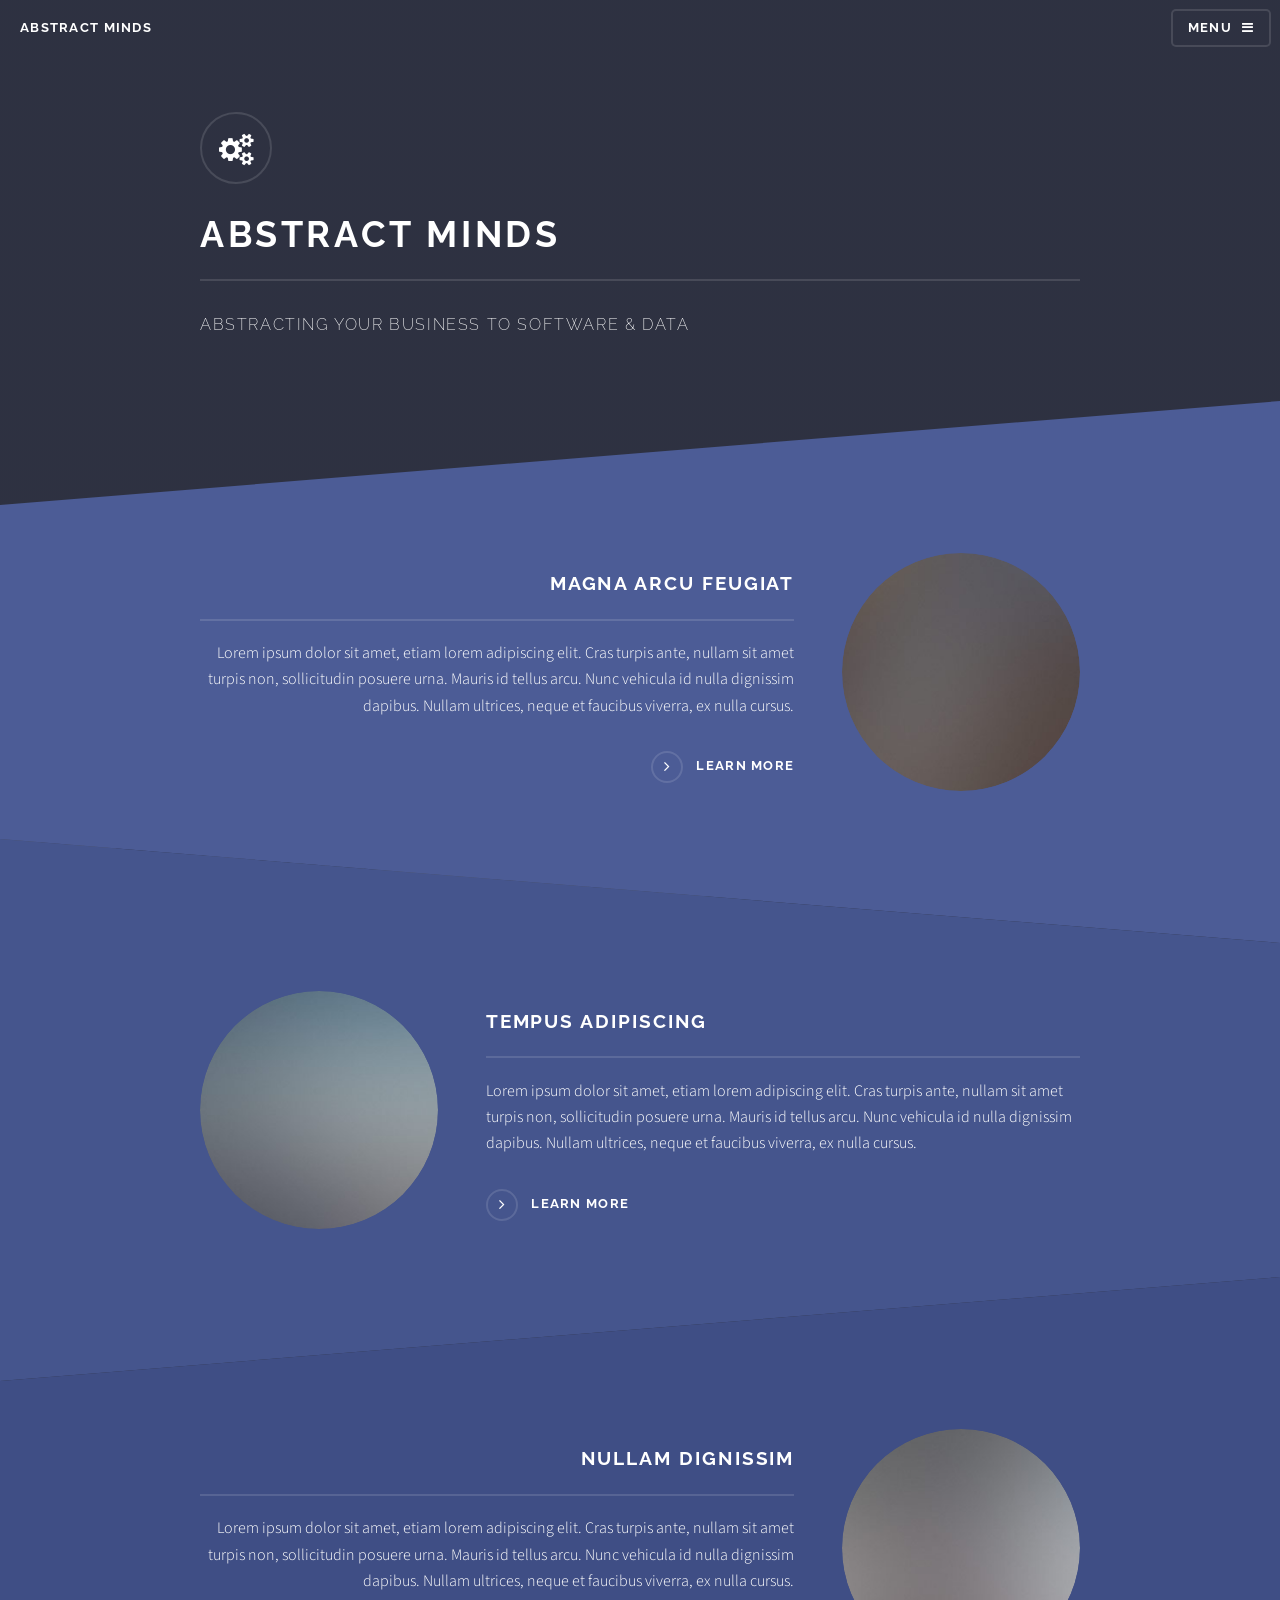
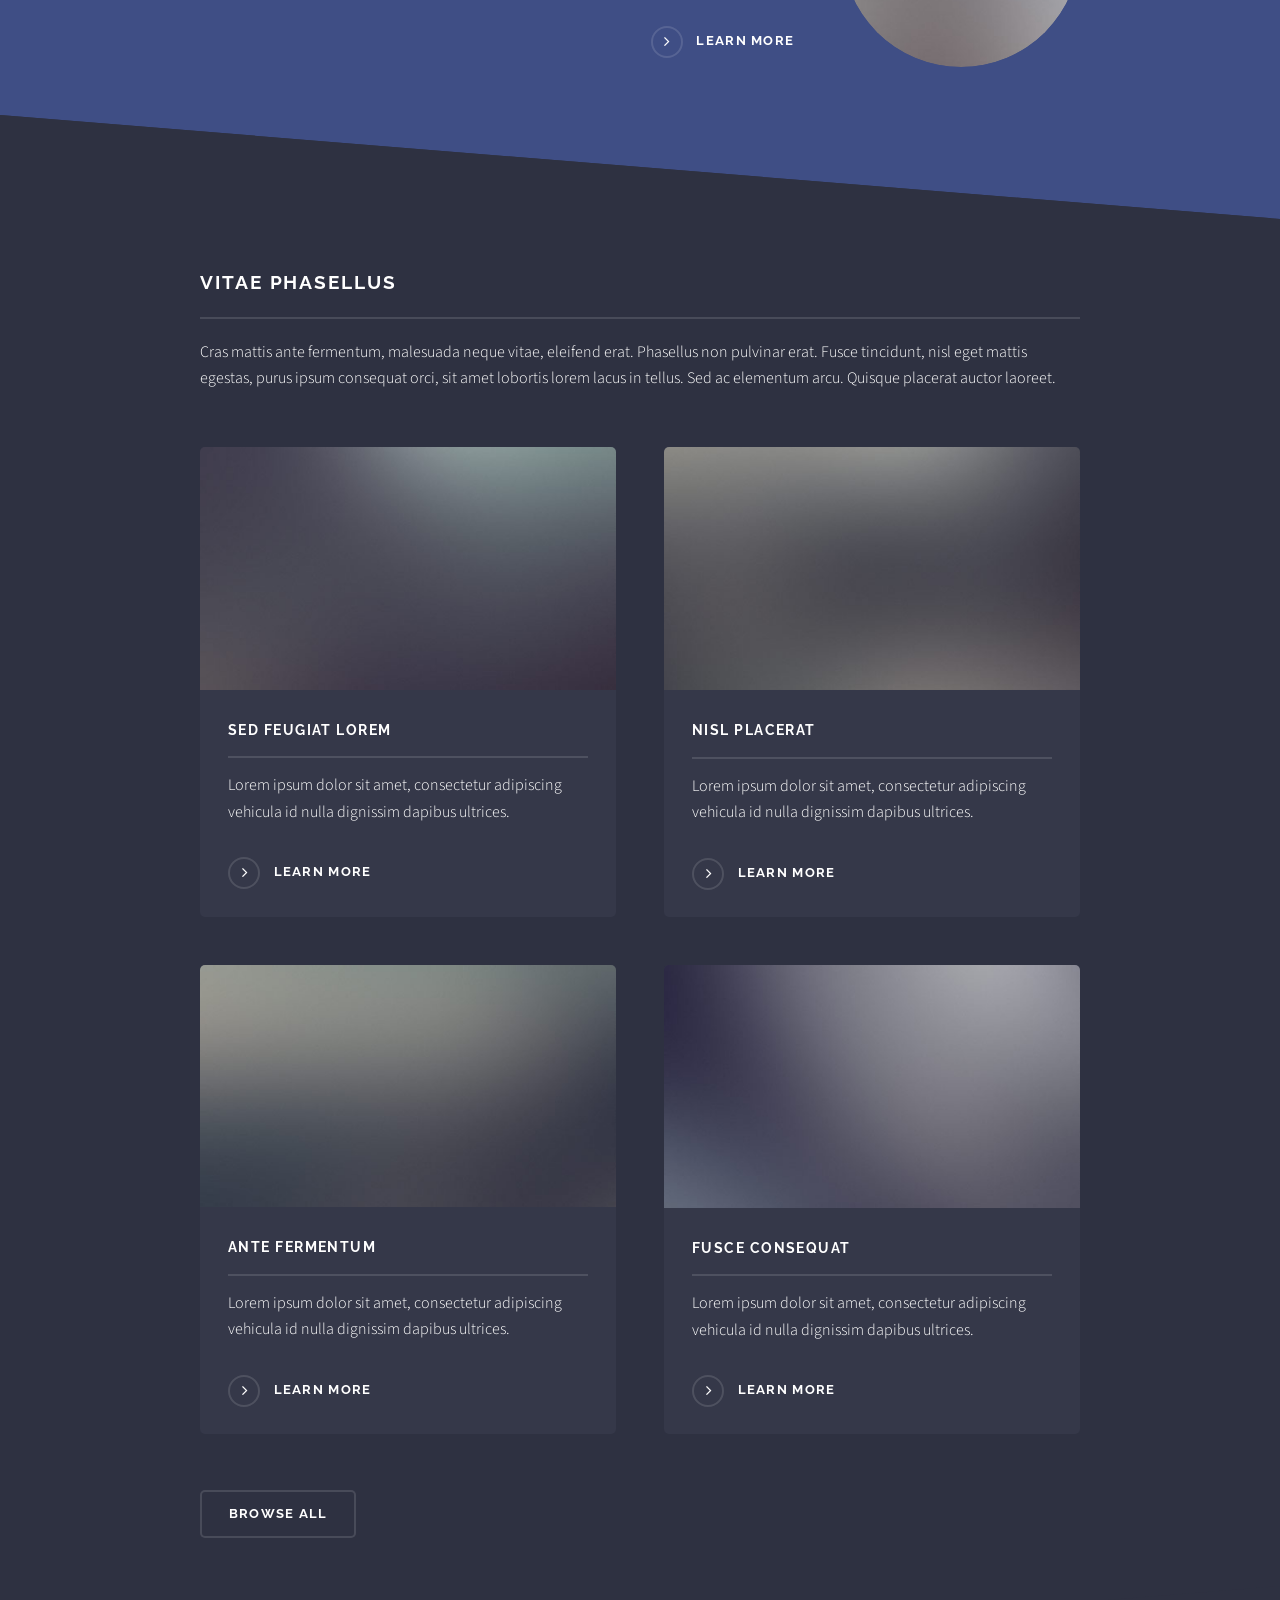
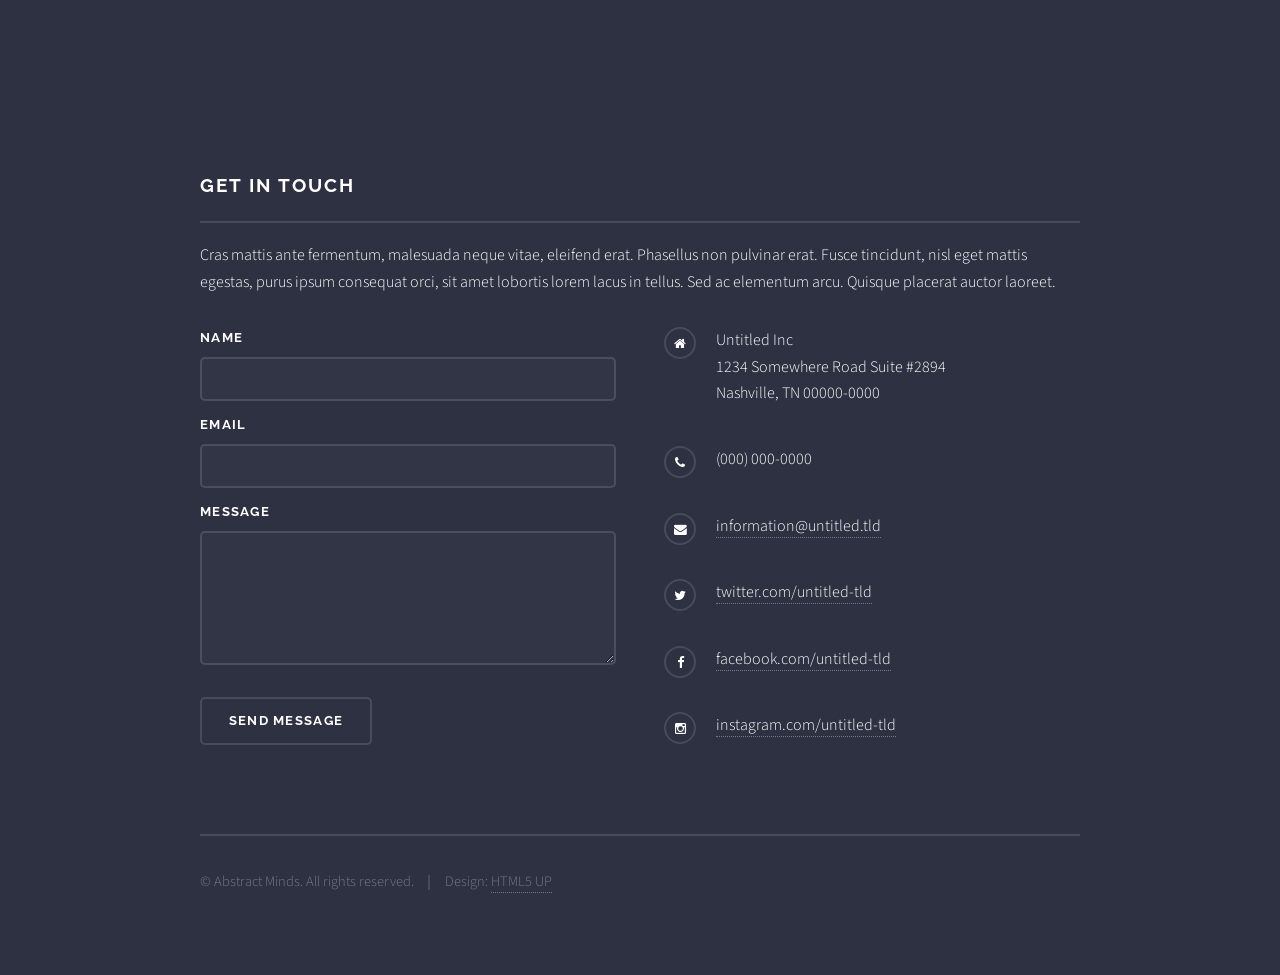
==== commit 2f2fd81a: "Change headline + default bg image" ====
--- a/index.html
+++ b/index.html
@@ -9,7 +9,7 @@
 		<!--[if lte IE 9]><link rel="stylesheet" href="assets/css/ie9.css" /><![endif]-->
 		<!--[if lte IE 8]><link rel="stylesheet" href="assets/css/ie8.css" /><![endif]-->
 	</head>
-	<body class="bg_neuro">
+	<body>
 
 		<!-- Page Wrapper -->
 			<div id="page-wrapper">
@@ -42,7 +42,7 @@
 						<div class="inner">
 							<div class="logo"><span class="icon fa-cogs"></span></div>
 							<h2>Abstract Minds</h2>
-							<p>Abstracting intelligence from your software and data</a></p>
+							<p>Abstracting your business to software & data</a></p>
 						</div>
 					</section>
 
--- a/assets/css/main.css
+++ b/assets/css/main.css
@@ -1624,7 +1624,7 @@
 
 	body {
 		background-color: #2e3141;
-		background-image: linear-gradient(to top, rgba(46, 49, 65, 0.8), rgba(46, 49, 65, 0.8)), url("../../images/bg.jpg");
+		background-image: linear-gradient(to top, rgba(46, 49, 65, 0.8), rgba(46, 49, 65, 0.8)), url("../../images/bg_ai.jpg");
 		background-size: auto, cover;
 		background-attachment: fixed, fixed;
 		background-position: center, center;
@@ -3700,14 +3700,4 @@
 			padding: 2em 1.5em 0.1em 1.5em ;
 		}
 
-	}
-
-	/* Custom flavors */
-
-	body.bg_brain {
-		background-image: linear-gradient(to top, rgba(46, 49, 65, 0.8), rgba(46, 49, 65, 0.8)), url("../../images/bg_brain.jpg");
-	}
-
-	body.bg_neuro {
-		background-image: linear-gradient(to top, rgba(46, 49, 65, 0.8), rgba(46, 49, 65, 0.8)), url("../../images/bg_neuro.jpg");
 	}
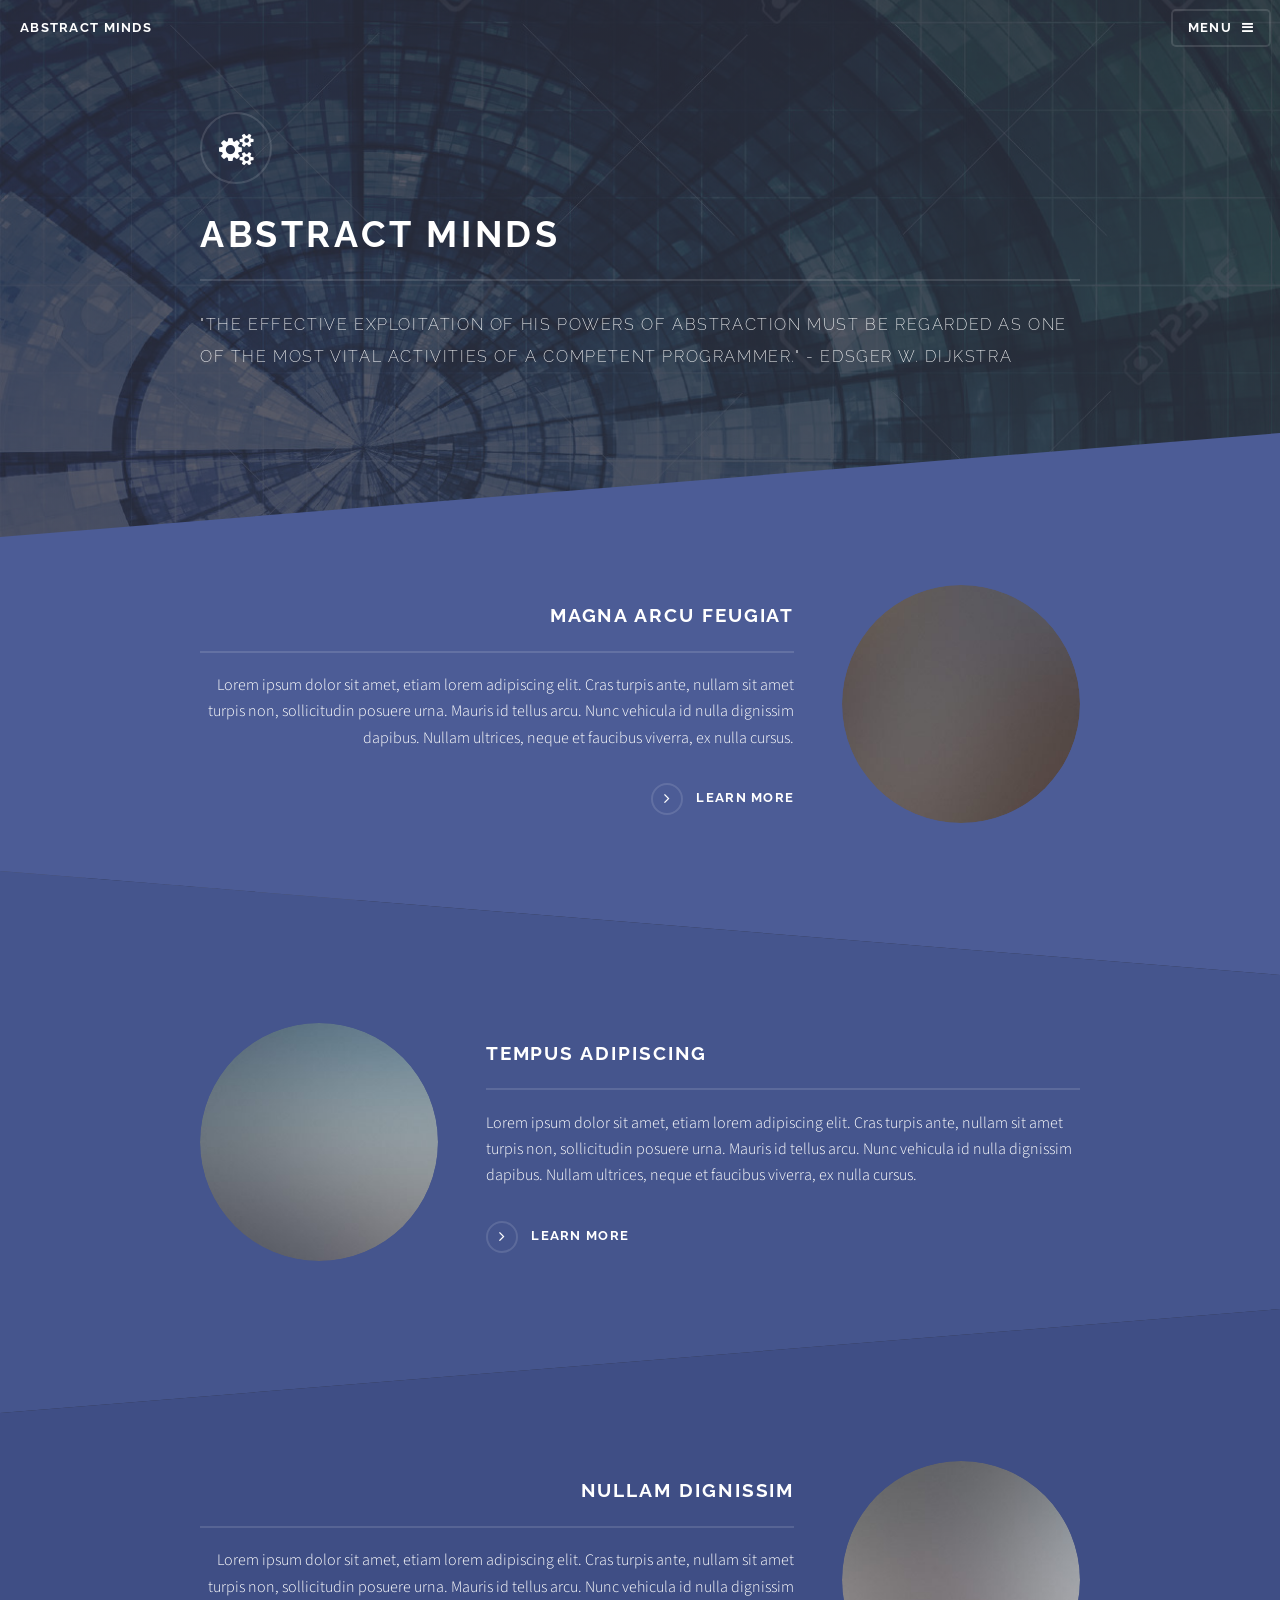
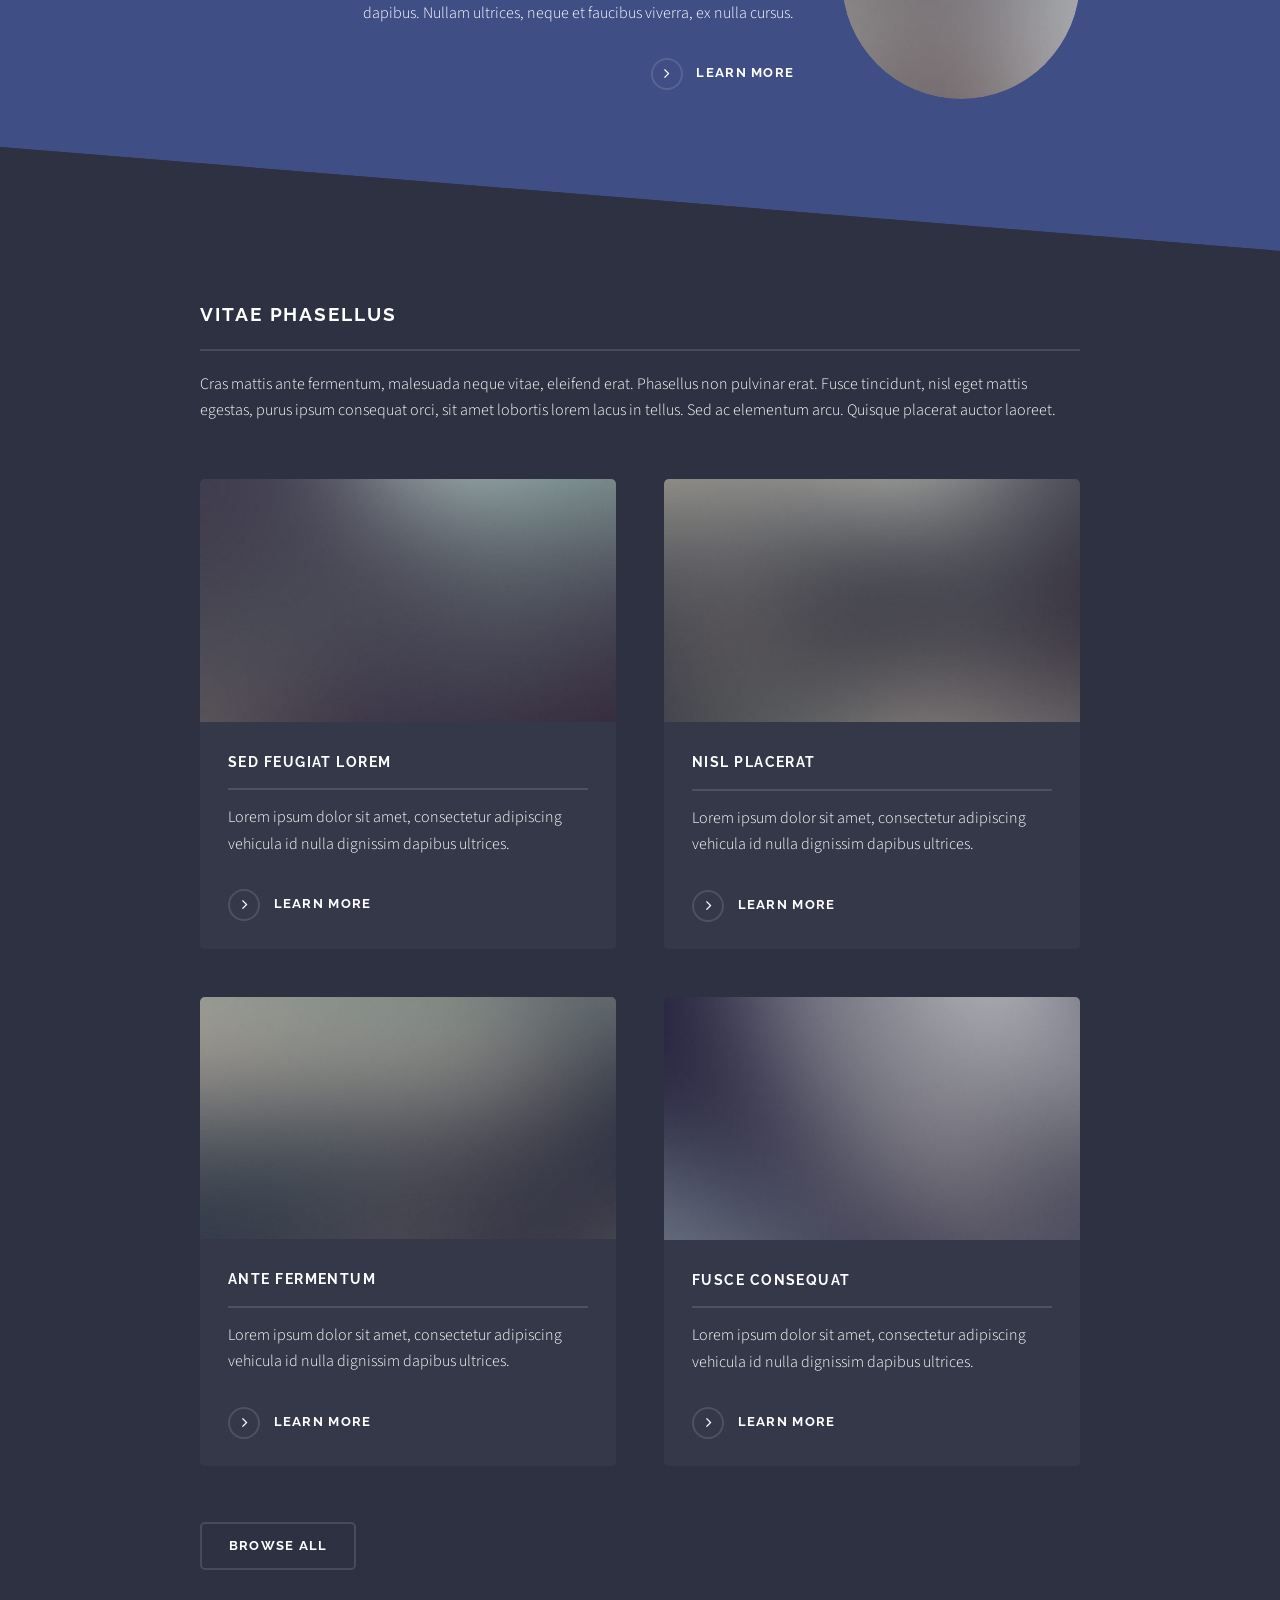
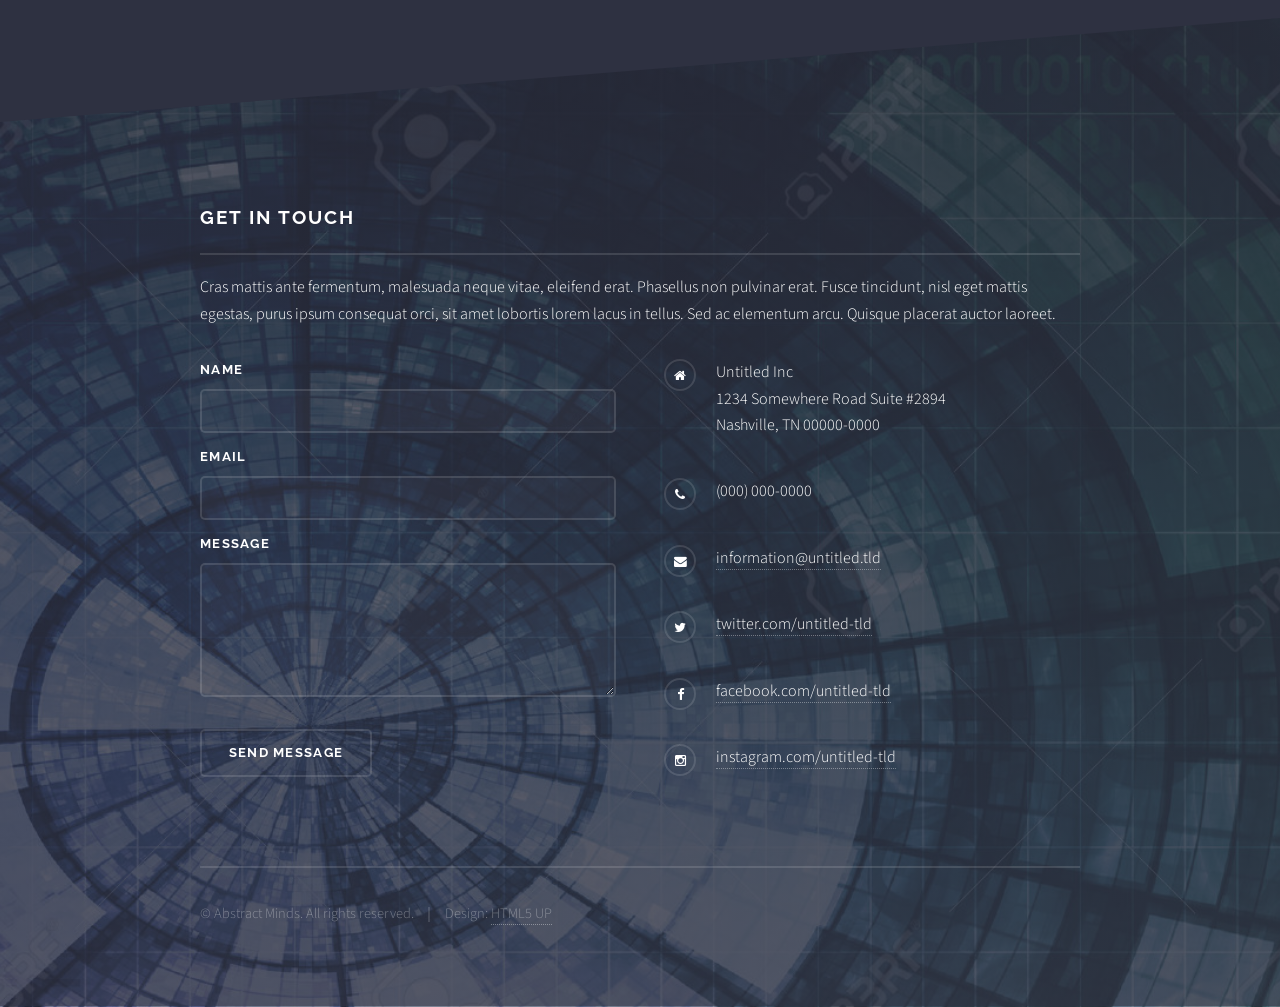
==== commit c33673f9: "Quote Dijkstra" ====
--- a/index.html
+++ b/index.html
@@ -42,7 +42,7 @@
 						<div class="inner">
 							<div class="logo"><span class="icon fa-cogs"></span></div>
 							<h2>Abstract Minds</h2>
-							<p>Abstracting your business to software & data</a></p>
+							<p>"The effective exploitation of his powers of abstraction must be regarded as one of the most vital activities of a competent programmer." - Edsger W. Dijkstra</a></p>
 						</div>
 					</section>
 
--- a/assets/css/main.css
+++ b/assets/css/main.css
@@ -1624,7 +1624,7 @@
 
 	body {
 		background-color: #2e3141;
-		background-image: linear-gradient(to top, rgba(46, 49, 65, 0.8), rgba(46, 49, 65, 0.8)), url("../../images/bg_ai.jpg");
+		background-image: linear-gradient(to top, rgba(46, 49, 65, 0.8), rgba(46, 49, 65, 0.8)), url("../../images/bg.jpg");
 		background-size: auto, cover;
 		background-attachment: fixed, fixed;
 		background-position: center, center;
